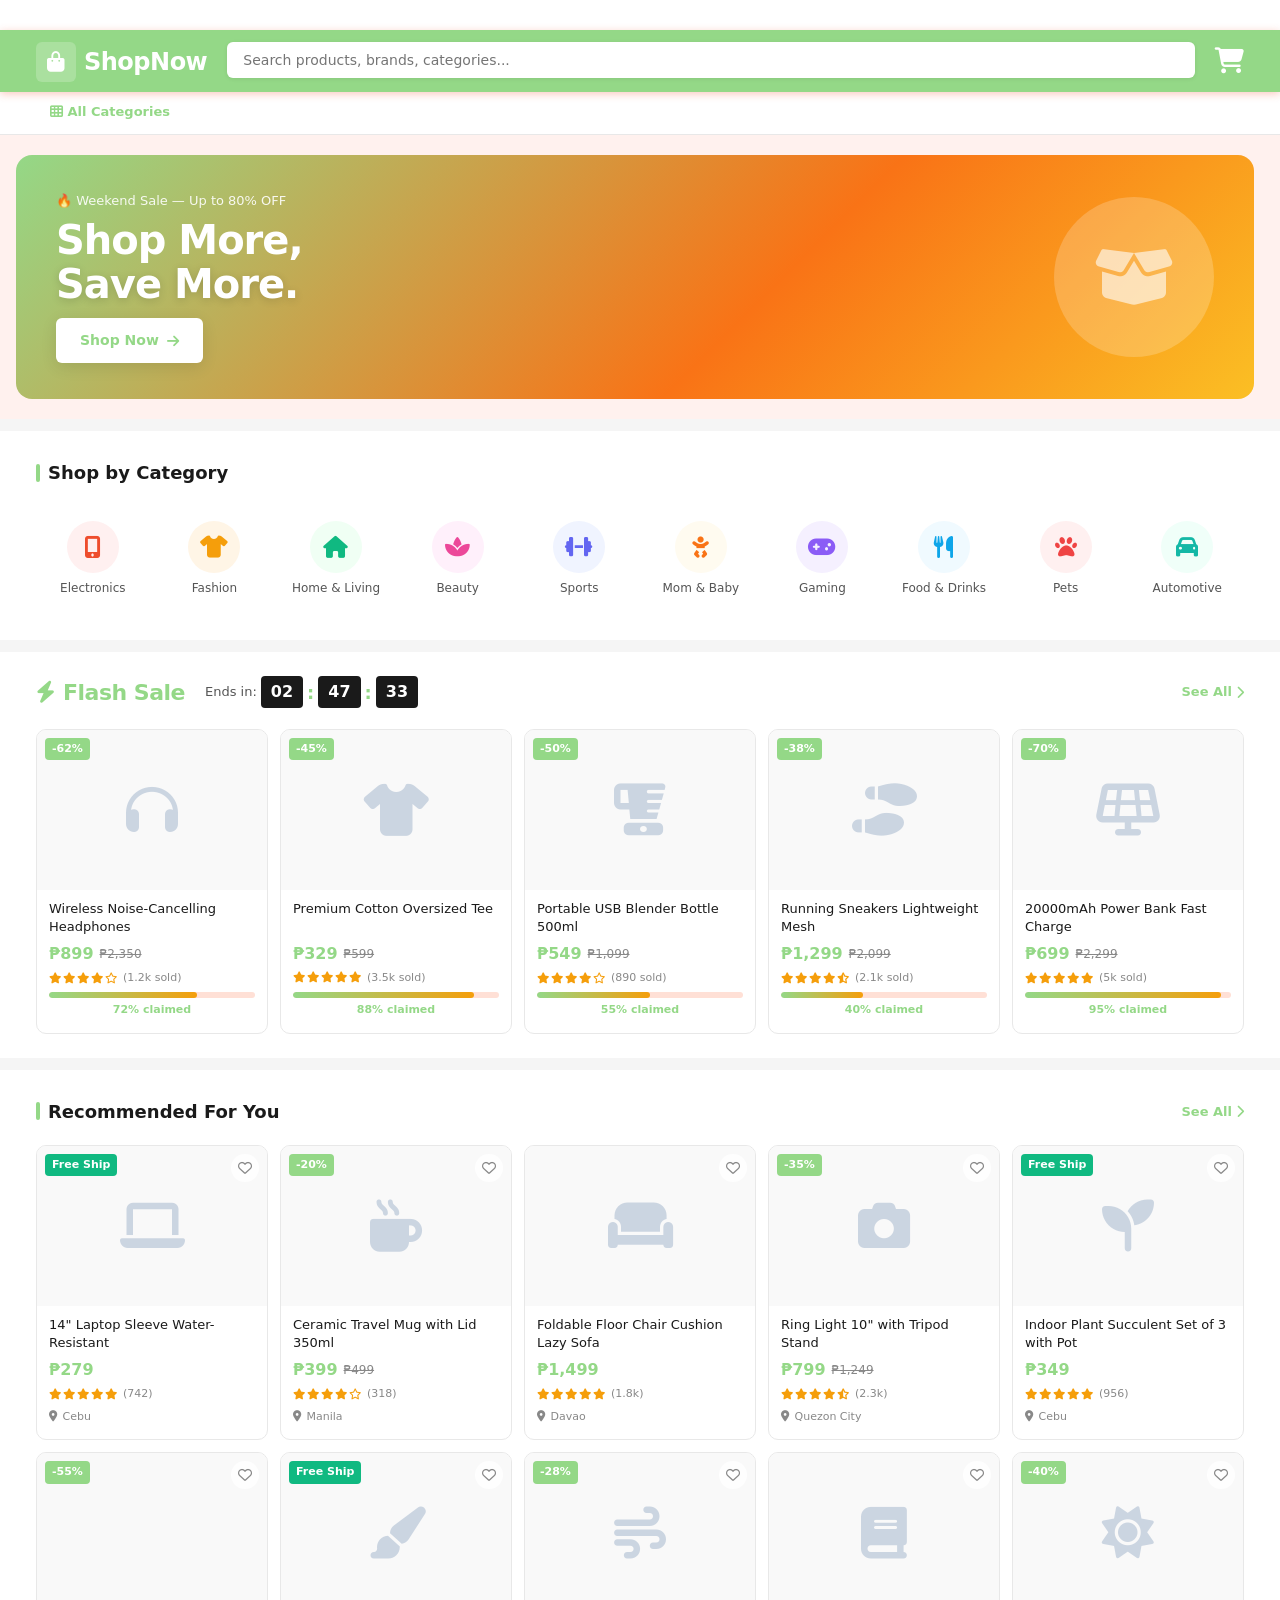
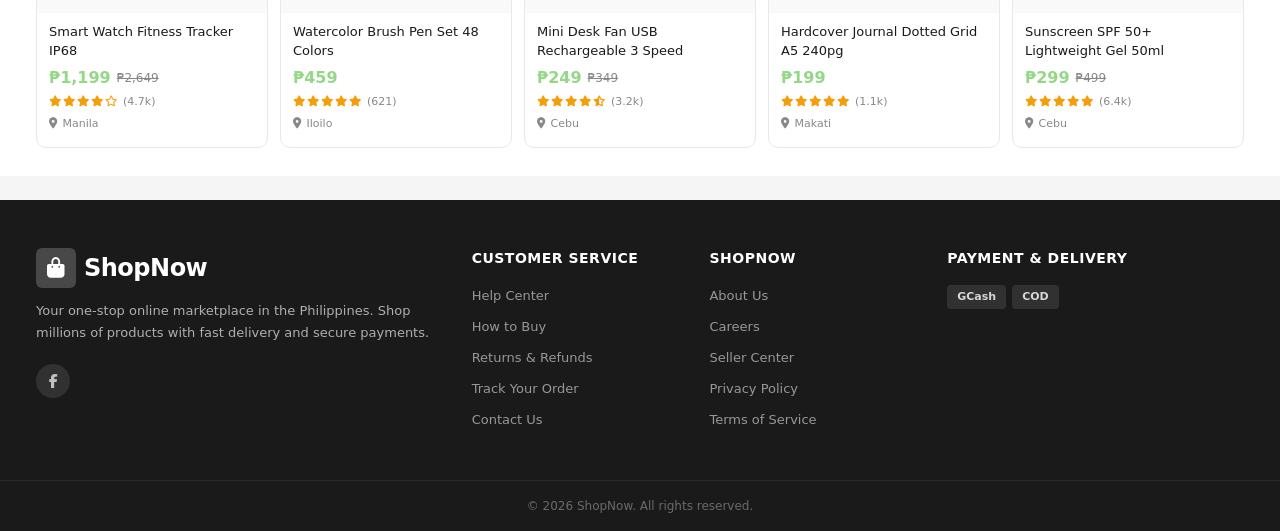
==== index.html @ f56a93cb "Add files via upload" ====
<!DOCTYPE html>
<html lang="en">
<head>
  <meta charset="UTF-8" />
  <meta name="viewport" content="width=device-width, initial-scale=1.0"/>
  <title>ShopNow – Find Everything You Love</title>
  <link rel="stylesheet" href="style.css" />
  <link rel="stylesheet" href="model.css" />
  <link rel="stylesheet" href="https://cdnjs.cloudflare.com/ajax/libs/font-awesome/6.5.0/css/all.min.css"/>
</head>
<body>

  <!-- TOP BAR -->
  <div class="topbar">
    <div class="topbar-inner">
      <span>Download App &nbsp;|&nbsp; Follow us on
        <a href="#"><i class="fab fa-facebook"></i></a>
        <a href="#"><i class="fab fa-instagram"></i></a>
      </span>
      <div class="topbar-right">
        <a href="#"><i class="fas fa-bell"></i> Notifications</a>
        <a href="#"><i class="fas fa-question-circle"></i> Help</a>
        <a href="#"><i class="fas fa-user"></i> Sign Up</a>
        <a href="#"><i class="fas fa-sign-in-alt"></i> Log In</a>
      </div>
    </div>
  </div>

  <!-- HEADER -->
  <header class="header">
    <div class="header-inner">
      <div class="logo">
        <span class="logo-icon"><i class="fas fa-shopping-bag"></i></span>
        <span class="logo-text">ShopNow</span>
      </div>

      <div class="search-bar">
        <div class="search-input-wrap">
          <input type="text" placeholder="Search products, brands, categories..." />
          <button class="search-btn"><i class="fas fa-search"></i> Search</button>
        </div>
        <div class="search-tags">
        </div>
      </div>

      <div class="header-cart">
        <a href="#" class="cart-icon">
          <i class="fas fa-shopping-cart"></i>
          <span class="cart-badge">3</span>
        </a>
      </div>
    </div>
  </header>

  <!-- NAV -->
  <nav class="main-nav">
    <div class="nav-inner">
      <a href="#"><i class="fas fa-th"></i> All Categories</a>
    </div>
  </nav>

  <!-- HERO BANNER -->
  <section class="hero">
    <div class="hero-inner">
      <div class="hero-main-banner">
        <div class="hero-text">
          <p class="hero-eyebrow">🔥 Weekend Sale — Up to 80% OFF</p>
          <h1>Shop More,<br/><span>Save More.</span></h1>
          <a href="#" class="hero-cta">Shop Now <i class="fas fa-arrow-right"></i></a>
        </div>
        <div class="hero-image">
          <div class="hero-img-placeholder">
            <i class="fas fa-box-open"></i>
          </div>
        </div>
      </div>
    </div>
  </section>

  <!-- CATEGORY SHORTCUTS -->
  <section class="categories">
    <div class="section-inner">
      <h2 class="section-title">Shop by Category</h2>
      <div class="category-grid">
        <a class="cat-card" href="#">
          <div class="cat-icon" style="background:#FFF0F0;"><i class="fas fa-mobile-alt" style="color:#EE4D2D;"></i></div>
          <span>Electronics</span>
        </a>
        <a class="cat-card" href="#">
          <div class="cat-icon" style="background:#FFF5E6;"><i class="fas fa-tshirt" style="color:#F59E0B;"></i></div>
          <span>Fashion</span>
        </a>
        <a class="cat-card" href="#">
          <div class="cat-icon" style="background:#F0FFF4;"><i class="fas fa-home" style="color:#10B981;"></i></div>
          <span>Home & Living</span>
        </a>
        <a class="cat-card" href="#">
          <div class="cat-icon" style="background:#FFF0FB;"><i class="fas fa-spa" style="color:#EC4899;"></i></div>
          <span>Beauty</span>
        </a>
        <a class="cat-card" href="#">
          <div class="cat-icon" style="background:#F0F4FF;"><i class="fas fa-dumbbell" style="color:#6366F1;"></i></div>
          <span>Sports</span>
        </a>
        <a class="cat-card" href="#">
          <div class="cat-icon" style="background:#FFFBF0;"><i class="fas fa-baby" style="color:#F97316;"></i></div>
          <span>Mom & Baby</span>
        </a>
        <a class="cat-card" href="#">
          <div class="cat-icon" style="background:#F5F0FF;"><i class="fas fa-gamepad" style="color:#8B5CF6;"></i></div>
          <span>Gaming</span>
        </a>
        <a class="cat-card" href="#">
          <div class="cat-icon" style="background:#F0FAFF;"><i class="fas fa-utensils" style="color:#0EA5E9;"></i></div>
          <span>Food & Drinks</span>
        </a>
        <a class="cat-card" href="#">
          <div class="cat-icon" style="background:#FFF0F0;"><i class="fas fa-paw" style="color:#EF4444;"></i></div>
          <span>Pets</span>
        </a>
        <a class="cat-card" href="#">
          <div class="cat-icon" style="background:#F0FFF9;"><i class="fas fa-car" style="color:#14B8A6;"></i></div>
          <span>Automotive</span>
        </a>
      </div>
    </div>
  </section>

  <!-- FLASH SALE -->
  <section class="flash-sale">
    <div class="section-inner">
      <div class="flash-header">
        <div class="flash-title">
          <i class="fas fa-bolt"></i>
          <h2>Flash Sale</h2>
        </div>
        <div class="flash-timer">
          <span>Ends in:</span>
          <div class="timer-block">02</div>
          <div class="timer-sep">:</div>
          <div class="timer-block">47</div>
          <div class="timer-sep">:</div>
          <div class="timer-block">33</div>
        </div>
        <a href="#" class="see-all">See All <i class="fas fa-chevron-right"></i></a>
      </div>

      <div class="product-row">

        <div class="product-card">
          <div class="product-badge sale-badge">-62%</div>
          <div class="product-img"><i class="fas fa-headphones"></i></div>
          <div class="product-info">
            <p class="product-name">Wireless Noise-Cancelling Headphones</p>
            <div class="product-prices">
              <span class="price-now">₱899</span>
              <span class="price-old">₱2,350</span>
            </div>
            <div class="product-stars">
              <i class="fas fa-star"></i><i class="fas fa-star"></i><i class="fas fa-star"></i><i class="fas fa-star"></i><i class="far fa-star"></i>
              <span>(1.2k sold)</span>
            </div>
            <div class="flash-progress-wrap">
              <div class="flash-progress" style="width:72%"></div>
            </div>
            <p class="flash-sold-label">72% claimed</p>
          </div>
        </div>

        <div class="product-card">
          <div class="product-badge sale-badge">-45%</div>
          <div class="product-img"><i class="fas fa-tshirt"></i></div>
          <div class="product-info">
            <p class="product-name">Premium Cotton Oversized Tee</p>
            <div class="product-prices">
              <span class="price-now">₱329</span>
              <span class="price-old">₱599</span>
            </div>
            <div class="product-stars">
              <i class="fas fa-star"></i><i class="fas fa-star"></i><i class="fas fa-star"></i><i class="fas fa-star"></i><i class="fas fa-star"></i>
              <span>(3.5k sold)</span>
            </div>
            <div class="flash-progress-wrap">
              <div class="flash-progress" style="width:88%"></div>
            </div>
            <p class="flash-sold-label">88% claimed</p>
          </div>
        </div>

        <div class="product-card">
          <div class="product-badge sale-badge">-50%</div>
          <div class="product-img"><i class="fas fa-blender"></i></div>
          <div class="product-info">
            <p class="product-name">Portable USB Blender Bottle 500ml</p>
            <div class="product-prices">
              <span class="price-now">₱549</span>
              <span class="price-old">₱1,099</span>
            </div>
            <div class="product-stars">
              <i class="fas fa-star"></i><i class="fas fa-star"></i><i class="fas fa-star"></i><i class="fas fa-star"></i><i class="far fa-star"></i>
              <span>(890 sold)</span>
            </div>
            <div class="flash-progress-wrap">
              <div class="flash-progress" style="width:55%"></div>
            </div>
            <p class="flash-sold-label">55% claimed</p>
          </div>
        </div>

        <div class="product-card">
          <div class="product-badge sale-badge">-38%</div>
          <div class="product-img"><i class="fas fa-shoe-prints"></i></div>
          <div class="product-info">
            <p class="product-name">Running Sneakers Lightweight Mesh</p>
            <div class="product-prices">
              <span class="price-now">₱1,299</span>
              <span class="price-old">₱2,099</span>
            </div>
            <div class="product-stars">
              <i class="fas fa-star"></i><i class="fas fa-star"></i><i class="fas fa-star"></i><i class="fas fa-star"></i><i class="fas fa-star-half-alt"></i>
              <span>(2.1k sold)</span>
            </div>
            <div class="flash-progress-wrap">
              <div class="flash-progress" style="width:40%"></div>
            </div>
            <p class="flash-sold-label">40% claimed</p>
          </div>
        </div>

        <div class="product-card">
          <div class="product-badge sale-badge">-70%</div>
          <div class="product-img"><i class="fas fa-solar-panel"></i></div>
          <div class="product-info">
            <p class="product-name">20000mAh Power Bank Fast Charge</p>
            <div class="product-prices">
              <span class="price-now">₱699</span>
              <span class="price-old">₱2,299</span>
            </div>
            <div class="product-stars">
              <i class="fas fa-star"></i><i class="fas fa-star"></i><i class="fas fa-star"></i><i class="fas fa-star"></i><i class="fas fa-star"></i>
              <span>(5k sold)</span>
            </div>
            <div class="flash-progress-wrap">
              <div class="flash-progress" style="width:95%"></div>
            </div>
            <p class="flash-sold-label">95% claimed</p>
          </div>
        </div>

      </div>
    </div>
  </section>

  <!-- RECOMMENDED FOR YOU -->
  <section class="recommended">
    <div class="section-inner">
      <div class="section-header">
        <h2 class="section-title">Recommended For You</h2>
        <a href="#" class="see-all">See All <i class="fas fa-chevron-right"></i></a>
      </div>
      <div class="product-grid">

        <div class="product-card">
          <div class="product-badge free-badge">Free Ship</div>
          <div class="wishlist-btn"><i class="far fa-heart"></i></div>
          <div class="product-img"><i class="fas fa-laptop"></i></div>
          <div class="product-info">
            <p class="product-name">14" Laptop Sleeve Water-Resistant</p>
            <div class="product-prices">
              <span class="price-now">₱279</span>
            </div>
            <div class="product-stars">
              <i class="fas fa-star"></i><i class="fas fa-star"></i><i class="fas fa-star"></i><i class="fas fa-star"></i><i class="fas fa-star"></i>
              <span>(742)</span>
            </div>
            <p class="product-location"><i class="fas fa-map-marker-alt"></i> Cebu</p>
          </div>
        </div>

        <div class="product-card">
          <div class="product-badge sale-badge">-20%</div>
          <div class="wishlist-btn"><i class="far fa-heart"></i></div>
          <div class="product-img"><i class="fas fa-mug-hot"></i></div>
          <div class="product-info">
            <p class="product-name">Ceramic Travel Mug with Lid 350ml</p>
            <div class="product-prices">
              <span class="price-now">₱399</span>
              <span class="price-old">₱499</span>
            </div>
            <div class="product-stars">
              <i class="fas fa-star"></i><i class="fas fa-star"></i><i class="fas fa-star"></i><i class="fas fa-star"></i><i class="far fa-star"></i>
              <span>(318)</span>
            </div>
            <p class="product-location"><i class="fas fa-map-marker-alt"></i> Manila</p>
          </div>
        </div>

        <div class="product-card">
          <div class="wishlist-btn"><i class="far fa-heart"></i></div>
          <div class="product-img"><i class="fas fa-couch"></i></div>
          <div class="product-info">
            <p class="product-name">Foldable Floor Chair Cushion Lazy Sofa</p>
            <div class="product-prices">
              <span class="price-now">₱1,499</span>
            </div>
            <div class="product-stars">
              <i class="fas fa-star"></i><i class="fas fa-star"></i><i class="fas fa-star"></i><i class="fas fa-star"></i><i class="fas fa-star"></i>
              <span>(1.8k)</span>
            </div>
            <p class="product-location"><i class="fas fa-map-marker-alt"></i> Davao</p>
          </div>
        </div>

        <div class="product-card">
          <div class="product-badge sale-badge">-35%</div>
          <div class="wishlist-btn"><i class="far fa-heart"></i></div>
          <div class="product-img"><i class="fas fa-camera"></i></div>
          <div class="product-info">
            <p class="product-name">Ring Light 10" with Tripod Stand</p>
            <div class="product-prices">
              <span class="price-now">₱799</span>
              <span class="price-old">₱1,249</span>
            </div>
            <div class="product-stars">
              <i class="fas fa-star"></i><i class="fas fa-star"></i><i class="fas fa-star"></i><i class="fas fa-star"></i><i class="fas fa-star-half-alt"></i>
              <span>(2.3k)</span>
            </div>
            <p class="product-location"><i class="fas fa-map-marker-alt"></i> Quezon City</p>
          </div>
        </div>

        <div class="product-card">
          <div class="product-badge free-badge">Free Ship</div>
          <div class="wishlist-btn"><i class="far fa-heart"></i></div>
          <div class="product-img"><i class="fas fa-seedling"></i></div>
          <div class="product-info">
            <p class="product-name">Indoor Plant Succulent Set of 3 with Pot</p>
            <div class="product-prices">
              <span class="price-now">₱349</span>
            </div>
            <div class="product-stars">
              <i class="fas fa-star"></i><i class="fas fa-star"></i><i class="fas fa-star"></i><i class="fas fa-star"></i><i class="fas fa-star"></i>
              <span>(956)</span>
            </div>
            <p class="product-location"><i class="fas fa-map-marker-alt"></i> Cebu</p>
          </div>
        </div>

        <div class="product-card">
          <div class="product-badge sale-badge">-55%</div>
          <div class="wishlist-btn"><i class="far fa-heart"></i></div>
          <div class="product-img"><i class="fas fa-watch"></i></div>
          <div class="product-info">
            <p class="product-name">Smart Watch Fitness Tracker IP68</p>
            <div class="product-prices">
              <span class="price-now">₱1,199</span>
              <span class="price-old">₱2,649</span>
            </div>
            <div class="product-stars">
              <i class="fas fa-star"></i><i class="fas fa-star"></i><i class="fas fa-star"></i><i class="fas fa-star"></i><i class="far fa-star"></i>
              <span>(4.7k)</span>
            </div>
            <p class="product-location"><i class="fas fa-map-marker-alt"></i> Manila</p>
          </div>
        </div>

        <div class="product-card">
          <div class="product-badge free-badge">Free Ship</div>
          <div class="wishlist-btn"><i class="far fa-heart"></i></div>
          <div class="product-img"><i class="fas fa-paint-brush"></i></div>
          <div class="product-info">
            <p class="product-name">Watercolor Brush Pen Set 48 Colors</p>
            <div class="product-prices">
              <span class="price-now">₱459</span>
            </div>
            <div class="product-stars">
              <i class="fas fa-star"></i><i class="fas fa-star"></i><i class="fas fa-star"></i><i class="fas fa-star"></i><i class="fas fa-star"></i>
              <span>(621)</span>
            </div>
            <p class="product-location"><i class="fas fa-map-marker-alt"></i> Iloilo</p>
          </div>
        </div>

        <div class="product-card">
          <div class="product-badge sale-badge">-28%</div>
          <div class="wishlist-btn"><i class="far fa-heart"></i></div>
          <div class="product-img"><i class="fas fa-wind"></i></div>
          <div class="product-info">
            <p class="product-name">Mini Desk Fan USB Rechargeable 3 Speed</p>
            <div class="product-prices">
              <span class="price-now">₱249</span>
              <span class="price-old">₱349</span>
            </div>
            <div class="product-stars">
              <i class="fas fa-star"></i><i class="fas fa-star"></i><i class="fas fa-star"></i><i class="fas fa-star"></i><i class="fas fa-star-half-alt"></i>
              <span>(3.2k)</span>
            </div>
            <p class="product-location"><i class="fas fa-map-marker-alt"></i> Cebu</p>
          </div>
        </div>

        <div class="product-card">
          <div class="wishlist-btn"><i class="far fa-heart"></i></div>
          <div class="product-img"><i class="fas fa-book"></i></div>
          <div class="product-info">
            <p class="product-name">Hardcover Journal Dotted Grid A5 240pg</p>
            <div class="product-prices">
              <span class="price-now">₱199</span>
            </div>
            <div class="product-stars">
              <i class="fas fa-star"></i><i class="fas fa-star"></i><i class="fas fa-star"></i><i class="fas fa-star"></i><i class="fas fa-star"></i>
              <span>(1.1k)</span>
            </div>
            <p class="product-location"><i class="fas fa-map-marker-alt"></i> Makati</p>
          </div>
        </div>

        <div class="product-card">
          <div class="product-badge sale-badge">-40%</div>
          <div class="wishlist-btn"><i class="far fa-heart"></i></div>
          <div class="product-img"><i class="fas fa-sun"></i></div>
          <div class="product-info">
            <p class="product-name">Sunscreen SPF 50+ Lightweight Gel 50ml</p>
            <div class="product-prices">
              <span class="price-now">₱299</span>
              <span class="price-old">₱499</span>
            </div>
            <div class="product-stars">
              <i class="fas fa-star"></i><i class="fas fa-star"></i><i class="fas fa-star"></i><i class="fas fa-star"></i><i class="fas fa-star"></i>
              <span>(6.4k)</span>
            </div>
            <p class="product-location"><i class="fas fa-map-marker-alt"></i> Cebu</p>
          </div>
        </div>

      </div>
    </div>
  </section>

  <!-- FOOTER -->
  <footer class="footer">
    <div class="footer-inner">
      <div class="footer-col">
        <div class="logo" style="margin-bottom:12px;">
          <span class="logo-icon"><i class="fas fa-shopping-bag"></i></span>
          <span class="logo-text">ShopNow</span>
        </div>
        <p class="footer-desc">Your one-stop online marketplace in the Philippines. Shop millions of products with fast delivery and secure payments.</p>
        <div class="social-links">
          <a href="#"><i class="fab fa-facebook-f"></i></a>
        </div>
      </div>
      <div class="footer-col">
        <h4>Customer Service</h4>
        <ul>
          <li><a href="#">Help Center</a></li>
          <li><a href="#">How to Buy</a></li>
          <li><a href="#">Returns & Refunds</a></li>
          <li><a href="#">Track Your Order</a></li>
          <li><a href="#">Contact Us</a></li>
        </ul>
      </div>
      <div class="footer-col">
        <h4>ShopNow</h4>
        <ul>
          <li><a href="#">About Us</a></li>
          <li><a href="#">Careers</a></li>
          <li><a href="#">Seller Center</a></li>
          <li><a href="#">Privacy Policy</a></li>
          <li><a href="#">Terms of Service</a></li>
        </ul>
      </div>
      <div class="footer-col">
        <h4>Payment & Delivery</h4>
        <div class="payment-icons">
          <span class="pay-icon">GCash</span>
          <span class="pay-icon">COD</span>
        </div>
      </div>
    </div>
    <div class="footer-bottom">
      <p>&copy; 2026 ShopNow. All rights reserved.</p>
    </div>
  </footer>

  <script src="shop.js"></script>
</body>
</html>
---- style.css ----
/* ── RESET & BASE ── */
*, *::before, *::after { box-sizing: border-box; margin: 0; padding: 0; }

:root {
  --primary:       #94d887;
  --primary-dark:  #ffffff;
  --primary-light: #FFF1EE;
  --accent:        #F59E0B;
  --success:       #10B981;
  --text-dark:     #1A1A1A;
  --text-mid:      #555;
  --text-light:    #888;
  --border:        #E8E8E8;
  --bg:            #F5F5F5;
  --white:         #FFFFFF;
  --shadow-sm:     0 1px 4px rgba(0,0,0,0.08);
  --shadow-md:     0 4px 16px rgba(0,0,0,0.10);
  --radius-sm:     6px;
  --radius-md:     10px;
  --radius-lg:     16px;
  --font:          'Inter', system-ui, sans-serif;
}

html { scroll-behavior: smooth; }

body {
  font-family: var(--font);
  background: var(--bg);
  color: var(--text-dark);
  font-size: 14px;
  line-height: 1.5;
}

a { text-decoration: none; color: inherit; }
ul { list-style: none; }
img { display: block; max-width: 100%; }

/* ── LAYOUT HELPERS ── */
.section-inner,
.header-inner,
.nav-inner,
.topbar-inner,
.footer-inner,
.hero-inner {
  max-width: 1240px;
  margin: 0 auto;
  padding: 0 16px;
}

/* ============================================================
   TOP BAR
   ============================================================ */
.topbar {
  background: var(--primary-dark);
  color: rgba(255,255,255,0.85);
  font-size: 12px;
  padding: 6px 0;
}

.topbar-inner {
  display: flex;
  justify-content: space-between;
  align-items: center;
}

.topbar a {
  color: rgba(255,255,255,0.85);
  margin-left: 16px;
  transition: color 0.15s;
}

.topbar a:hover { color: #fff; }

.topbar-right { display: flex; align-items: center; }

/* ============================================================
   HEADER
   ============================================================ */
.header {
  background: var(--primary);
  padding: 12px 0 8px;
  position: sticky;
  top: 0;
  z-index: 100;
  box-shadow: 0 2px 8px rgba(238,77,45,0.3);
}

.header-inner {
  display: flex;
  align-items: flex-start;
  gap: 20px;
}

/* Logo */
.logo {
  display: flex;
  align-items: center;
  gap: 8px;
  flex-shrink: 0;
}

.logo-icon {
  width: 40px;
  height: 40px;
  background: rgba(255,255,255,0.2);
  border-radius: var(--radius-sm);
  display: flex;
  align-items: center;
  justify-content: center;
  font-size: 20px;
  color: #fff;
}

.logo-text {
  font-size: 24px;
  font-weight: 700;
  color: #fff;
  letter-spacing: -0.5px;
}

/* Search */
.search-bar { flex: 1; }

.search-input-wrap {
  display: flex;
  border-radius: var(--radius-sm);
  overflow: hidden;
  box-shadow: var(--shadow-sm);
}

.search-input-wrap input {
  flex: 1;
  border: none;
  padding: 10px 16px;
  font-family: var(--font);
  font-size: 14px;
  outline: none;
  background: #fff;
}

.search-btn {
  background: var(--primary-dark);
  color: #fff;
  border: none;
  padding: 10px 20px;
  font-family: var(--font);
  font-weight: 600;
  font-size: 14px;
  cursor: pointer;
  transition: background 0.15s;
  white-space: nowrap;
}

.search-btn:hover { background: #b5311a; }

.search-tags {
  margin-top: 6px;
  display: flex;
  gap: 8px;
  flex-wrap: wrap;
  font-size: 12px;
  color: rgba(255,255,255,0.7);
}

.search-tags a {
  color: rgba(255,255,255,0.85);
  transition: color 0.15s;
}
.search-tags a:hover { color: #fff; }

/* Cart */
.header-cart { padding-top: 6px; flex-shrink: 0; }

.cart-icon {
  position: relative;
  display: flex;
  align-items: center;
  color: #fff;
  font-size: 26px;
  transition: opacity 0.15s;
}

.cart-icon:hover { opacity: 0.8; }

.cart-badge {
  position: absolute;
  top: -6px;
  right: -8px;
  background: #fff;
  color: var(--primary);
  font-size: 11px;
  font-weight: 700;
  border-radius: 999px;
  padding: 1px 6px;
  min-width: 18px;
  text-align: center;
}

/* ============================================================
   MAIN NAV
   ============================================================ */
.main-nav {
  background: #fff;
  border-bottom: 1px solid var(--border);
}

.nav-inner {
  display: flex;
  gap: 0;
  overflow-x: auto;
  -webkit-overflow-scrolling: touch;
  scrollbar-width: none;
}

.nav-inner::-webkit-scrollbar { display: none; }

.main-nav a {
  padding: 10px 14px;
  font-size: 13px;
  color: var(--text-mid);
  white-space: nowrap;
  transition: color 0.15s;
  border-bottom: 2px solid transparent;
}

.main-nav a:hover {
  color: var(--primary);
  border-bottom-color: var(--primary);
}

.main-nav a:first-child {
  font-weight: 600;
  color: var(--primary);
}

/* ============================================================
   HERO
   ============================================================ */
.hero {
  background: var(--primary-light);
  padding: 20px 0;
}

.hero-inner {
    max-width: 1600px;
    margin: 0 auto;
    display: grid;
    grid-template-columns: 1fr 10px;
}

.hero-main-banner {

  background: linear-gradient(135deg, #94d887 0%, #F97316 60%, #FBBF24 100%);
  border-radius: var(--radius-lg);
  padding: 36px 40px;
  display: flex;
  align-items: center;
  justify-content: space-between;
  overflow: hidden;
  position: relative;
} 


.hero-text { position: relative; z-index: 1; }

.hero-eyebrow {
  font-size: 13px;
  color: rgba(255,255,255,0.9);
  margin-bottom: 8px;
  font-weight: 500;
}

.hero-text h1 {
  font-size: 40px;
  font-weight: 800;
  color: #fff;
  line-height: 1.1;
  margin-bottom: 12px;
  letter-spacing: -1px;
}

.hero-text h1 span {
  color: #fff;
  text-shadow: 0 2px 8px rgba(0,0,0,0.15);
}

.hero-sub {
  color: rgba(255,255,255,0.88);
  font-size: 14px;
  margin-bottom: 20px;
}

.hero-cta {
  display: inline-flex;
  align-items: center;
  gap: 8px;
  background: #fff;
  color: var(--primary);
  font-weight: 700;
  font-size: 14px;
  padding: 12px 24px;
  border-radius: var(--radius-sm);
  transition: transform 0.15s, box-shadow 0.15s;
  box-shadow: var(--shadow-md);
}

.hero-cta:hover {
  transform: translateY(-2px);
  box-shadow: 0 8px 24px rgba(0,0,0,0.15);
}

.hero-image .hero-img-placeholder {
  width: 160px;
  height: 160px;
  background: rgba(255,255,255,0.2);
  border-radius: 50%;
  display: flex;
  align-items: center;
  justify-content: center;
  font-size: 64px;
  color: rgba(255,255,255,0.6);
  position: relative;
  z-index: 1;
}

/* Side Banners */
.hero-side-banners {
  display: flex;
  flex-direction: column;
  gap: 12px;
}

.side-banner {
  flex: 1;
  border-radius: var(--radius-md);
  padding: 20px 18px;
  display: flex;
  flex-direction: column;
  justify-content: center;
}

.side-banner--a {
  background: linear-gradient(135deg, #1A1A2E, #16213E);
  color: #fff;
}

.side-banner--b {
  background: linear-gradient(135deg, #065F46, #10B981);
  color: #fff;
}

.banner-label {
  font-size: 11px;
  font-weight: 600;
  text-transform: uppercase;
  letter-spacing: 0.8px;
  opacity: 0.7;
  margin-bottom: 6px;
}

.banner-title {
  font-size: 16px;
  font-weight: 700;
  line-height: 1.3;
  margin-bottom: 10px;
}

.side-banner a {
  font-size: 12px;
  font-weight: 600;
  color: rgba(255,255,255,0.85);
  transition: color 0.15s;
}
.side-banner a:hover { color: #fff; }

/* ============================================================
   CATEGORIES
   ============================================================ */
.categories {
  background: var(--white);
  padding: 28px 0;
  margin-top: 12px;
  border-radius: 0;
}

.section-title {
  font-size: 18px;
  font-weight: 700;
  color: var(--text-dark);
  margin-bottom: 20px;
  position: relative;
  padding-left: 12px;
}

.section-title::before {
  content: '';
  position: absolute;
  left: 0;
  top: 50%;
  transform: translateY(-50%);
  width: 4px;
  height: 18px;
  background: var(--primary);
  border-radius: 2px;
}

.category-grid {
  display: grid;
  grid-template-columns: repeat(10, 1fr);
  gap: 8px;
}

.cat-card {
  display: flex;
  flex-direction: column;
  align-items: center;
  gap: 8px;
  padding: 14px 8px;
  border-radius: var(--radius-md);
  border: 1px solid transparent;
  transition: border-color 0.15s, box-shadow 0.15s, transform 0.15s;
  text-align: center;
}

.cat-card:hover {
  border-color: var(--primary);
  box-shadow: var(--shadow-sm);
  transform: translateY(-2px);
}

.cat-icon {
  width: 52px;
  height: 52px;
  border-radius: 50%;
  display: flex;
  align-items: center;
  justify-content: center;
  font-size: 22px;
}

.cat-card span {
  font-size: 12px;
  font-weight: 500;
  color: var(--text-mid);
  line-height: 1.3;
}

/* ============================================================
   FLASH SALE
   ============================================================ */
.flash-sale {
  background: var(--white);
  padding: 24px 0;
  margin-top: 12px;
}

.flash-header {
  display: flex;
  align-items: center;
  gap: 20px;
  margin-bottom: 20px;
}

.flash-title {
  display: flex;
  align-items: center;
  gap: 8px;
  color: var(--primary);
}

.flash-title i {
  font-size: 22px;
}

.flash-title h2 {
  font-size: 22px;
  font-weight: 800;
  color: var(--primary);
  letter-spacing: -0.5px;
}

.flash-timer {
  display: flex;
  align-items: center;
  gap: 4px;
  font-size: 13px;
  color: var(--text-mid);
}

.timer-block {
  background: var(--text-dark);
  color: #fff;
  font-size: 16px;
  font-weight: 700;
  padding: 4px 10px;
  border-radius: 4px;
  min-width: 38px;
  text-align: center;
  font-variant-numeric: tabular-nums;
}

.timer-sep {
  font-weight: 700;
  font-size: 18px;
  color: var(--primary);
}

.see-all {
  margin-left: auto;
  font-size: 13px;
  font-weight: 600;
  color: var(--primary);
  display: flex;
  align-items: center;
  gap: 4px;
  transition: gap 0.15s;
}

.see-all:hover { gap: 8px; }

/* Product Row (flash sale horizontal scroll on small screens) */
.product-row {
  display: grid;
  grid-template-columns: repeat(5, 1fr);
  gap: 12px;
}

/* ============================================================
   RECOMMENDED
   ============================================================ */
.recommended {
  background: var(--white);
  padding: 28px 0;
  margin-top: 12px;
}

.section-header {
  display: flex;
  align-items: center;
  justify-content: space-between;
  margin-bottom: 20px;
}

.section-header .section-title { margin-bottom: 0; }

/* Product Grid */
.product-grid {
  display: grid;
  grid-template-columns: repeat(5, 1fr);
  gap: 12px;
}

/* ============================================================
   PRODUCT CARD (shared)
   ============================================================ */
.product-card {
  background: var(--white);
  border: 1px solid var(--border);
  border-radius: var(--radius-md);
  overflow: hidden;
  position: relative;
  cursor: pointer;
  transition: box-shadow 0.2s, transform 0.2s;
}

.product-card:hover {
  box-shadow: var(--shadow-md);
  transform: translateY(-3px);
}

.product-badge {
  position: absolute;
  top: 8px;
  left: 8px;
  font-size: 11px;
  font-weight: 700;
  padding: 3px 7px;
  border-radius: 4px;
  z-index: 2;
}

.sale-badge {
  background: var(--primary);
  color: #fff;
}

.free-badge {
  background: var(--success);
  color: #fff;
}

.wishlist-btn {
  position: absolute;
  top: 8px;
  right: 8px;
  width: 28px;
  height: 28px;
  background: rgba(255,255,255,0.9);
  border-radius: 50%;
  display: flex;
  align-items: center;
  justify-content: center;
  color: var(--text-light);
  font-size: 14px;
  z-index: 2;
  transition: color 0.15s, background 0.15s;
}

.wishlist-btn:hover {
  color: var(--primary);
  background: #fff;
}

.product-img {
  height: 160px;
  background: #F9F9F9;
  display: flex;
  align-items: center;
  justify-content: center;
  font-size: 52px;
  color: #CBD5E1;
}

.product-info {
  padding: 10px 12px 14px;
}

.product-name {
  font-size: 13px;
  color: var(--text-dark);
  line-height: 1.4;
  display: -webkit-box;
  -webkit-line-clamp: 2;
  -webkit-box-orient: vertical;
  overflow: hidden;
  margin-bottom: 6px;
  min-height: 36px;
}

.product-prices {
  display: flex;
  align-items: center;
  gap: 6px;
  margin-bottom: 4px;
}

.price-now {
  font-size: 16px;
  font-weight: 700;
  color: var(--primary);
}

.price-old {
  font-size: 12px;
  color: var(--text-light);
  text-decoration: line-through;
}

.product-stars {
  display: flex;
  align-items: center;
  gap: 2px;
  font-size: 11px;
  color: var(--accent);
  margin-bottom: 6px;
}

.product-stars span {
  color: var(--text-light);
  margin-left: 4px;
  font-size: 11px;
}

.product-location {
  font-size: 11px;
  color: var(--text-light);
  margin-top: 4px;
}

.product-location i { margin-right: 2px; }

/* Flash sale progress bar */
.flash-progress-wrap {
  height: 6px;
  background: #FFE0D6;
  border-radius: 999px;
  overflow: hidden;
  margin-top: 6px;
}

.flash-progress {
  height: 100%;
  background: linear-gradient(90deg, var(--primary), var(--accent));
  border-radius: 999px;
  transition: width 0.5s ease;
}

.flash-sold-label {
  font-size: 11px;
  color: var(--primary);
  font-weight: 600;
  margin-top: 4px;
  text-align: center;
}

/* ============================================================
   PROMO STRIP
   ============================================================ */
.promo-strip {
  padding: 20px 0;
  margin-top: 12px;
}

.promo-grid {
  display: grid;
  grid-template-columns: repeat(3, 1fr);
  gap: 12px;
}

.promo-tile {
  border-radius: var(--radius-md);
  padding: 24px 28px;
  position: relative;
  overflow: hidden;
}

.promo-tile::before {
  content: '';
  position: absolute;
  right: -20px;
  bottom: -20px;
  width: 120px;
  height: 120px;
  border-radius: 50%;
  background: rgba(255,255,255,0.08);
}

.promo-a { background: linear-gradient(135deg, #EE4D2D, #F97316); color: #fff; }
.promo-b { background: linear-gradient(135deg, #1D4ED8, #7C3AED); color: #fff; }
.promo-c { background: linear-gradient(135deg, #065F46, #0D9488); color: #fff; }

.promo-label {
  font-size: 11px;
  font-weight: 600;
  text-transform: uppercase;
  letter-spacing: 0.8px;
  opacity: 0.75;
  margin-bottom: 8px;
}

.promo-tile h3 {
  font-size: 18px;
  font-weight: 700;
  line-height: 1.4;
  margin-bottom: 14px;
}

.promo-tile strong { font-weight: 800; font-size: 20px; }

.promo-tile a {
  display: inline-block;
  background: rgba(255,255,255,0.2);
  color: #fff;
  padding: 8px 16px;
  border-radius: var(--radius-sm);
  font-size: 13px;
  font-weight: 600;
  transition: background 0.15s;
}

.promo-tile a:hover { background: rgba(255,255,255,0.35); }

/* ============================================================
   FOOTER
   ============================================================ */
.footer {
  background: #1A1A1A;
  color: rgba(255,255,255,0.65);
  margin-top: 24px;
  padding-top: 48px;
}

.footer-inner {
  display: grid;
  grid-template-columns: 2fr 1fr 1fr 1.5fr;
  gap: 40px;
  padding-bottom: 40px;
}

.footer-desc {
  font-size: 13px;
  line-height: 1.7;
  margin-bottom: 20px;
}

.social-links {
  display: flex;
  gap: 10px;
}

.social-links a {
  width: 34px;
  height: 34px;
  background: rgba(255,255,255,0.1);
  border-radius: 50%;
  display: flex;
  align-items: center;
  justify-content: center;
  color: rgba(255,255,255,0.7);
  font-size: 14px;
  transition: background 0.15s, color 0.15s;
}

.social-links a:hover {
  background: var(--primary);
  color: #fff;
}

.footer-col h4 {
  font-size: 14px;
  font-weight: 700;
  color: #fff;
  margin-bottom: 16px;
  text-transform: uppercase;
  letter-spacing: 0.5px;
}

.footer-col ul li {
  margin-bottom: 10px;
}

.footer-col ul li a {
  font-size: 13px;
  color: rgba(255,255,255,0.55);
  transition: color 0.15s;
}

.footer-col ul li a:hover { color: #fff; }

.payment-icons {
  display: flex;
  flex-wrap: wrap;
  gap: 6px;
}

.pay-icon {
  background: rgba(255,255,255,0.1);
  color: rgba(255,255,255,0.8);
  font-size: 11px;
  font-weight: 600;
  padding: 4px 10px;
  border-radius: 4px;
}

.app-badges {
  display: flex;
  flex-direction: column;
  gap: 8px;
  margin-top: 8px;
}

.app-badge {
  display: inline-flex;
  align-items: center;
  gap: 8px;
  background: rgba(255,255,255,0.1);
  color: #fff;
  padding: 8px 14px;
  border-radius: var(--radius-sm);
  font-size: 13px;
  font-weight: 600;
  transition: background 0.15s;
}

.app-badge:hover { background: rgba(255,255,255,0.18); }

.footer-bottom {
  border-top: 1px solid rgba(255,255,255,0.08);
  padding: 16px 0;
  text-align: center;
  font-size: 12px;
  color: rgba(255,255,255,0.35);
}

/* ============================================================
   RESPONSIVE
   ============================================================ */
@media (max-width: 1100px) {
  .category-grid { grid-template-columns: repeat(5, 1fr); }
  .product-grid { grid-template-columns: repeat(4, 1fr); }
  .product-row { grid-template-columns: repeat(4, 1fr); }
}

@media (max-width: 900px) {
  .hero-inner { grid-template-columns: 1fr; }
  .hero-side-banners { flex-direction: row; }
  .footer-inner { grid-template-columns: 1fr 1fr; gap: 28px; }
  .product-grid { grid-template-columns: repeat(3, 1fr); }
  .product-row { grid-template-columns: repeat(3, 1fr); }
  .promo-grid { grid-template-columns: 1fr; }
}

@media (max-width: 640px) {
  .header-inner { flex-wrap: wrap; }
  .logo { order: 1; }
  .header-cart { order: 2; padding-top: 0; }
  .search-bar { order: 3; width: 100%; }
  .hero-text h1 { font-size: 28px; }
  .hero-main-banner { padding: 24px 20px; }
  .hero-image { display: none; }
  .category-grid { grid-template-columns: repeat(5, 1fr); }
  .product-grid { grid-template-columns: repeat(2, 1fr); }
  .product-row { grid-template-columns: repeat(2, 1fr); }
  .footer-inner { grid-template-columns: 1fr; }
  .flash-header { flex-wrap: wrap; gap: 10px; }
}
---- model.css ----
/* ============================================================
   ShopNow – Modal, Cart & Checkout Styles
   ============================================================ */

/* ── OVERLAY ── */
.sn-overlay {
  display: none;
  position: fixed;
  inset: 0;
  background: rgba(0,0,0,0.55);
  z-index: 200;
  backdrop-filter: blur(2px);
}
.sn-overlay.active { display: block; }

/* ── TOAST ── */
.sn-toast {
  position: fixed;
  bottom: 24px;
  left: 50%;
  transform: translateX(-50%) translateY(80px);
  background: #1A1A1A;
  color: #fff;
  padding: 12px 24px;
  border-radius: 999px;
  font-size: 14px;
  font-weight: 500;
  z-index: 999;
  opacity: 0;
  transition: transform 0.3s ease, opacity 0.3s ease;
  white-space: nowrap;
  box-shadow: 0 4px 20px rgba(0,0,0,0.25);
  pointer-events: none;
}
.sn-toast--show {
  opacity: 1;
  transform: translateX(-50%) translateY(0);
}
.sn-toast--info { background: #3B82F6; }
.sn-toast--success { background: #10B981; }

/* ── PRODUCT MODAL ── */
.sn-product-modal {
  display: none;
  position: fixed;
  top: 50%;
  left: 50%;
  transform: translate(-50%, -48%) scale(0.96);
  background: #fff;
  border-radius: 16px;
  width: min(560px, 95vw);
  z-index: 300;
  box-shadow: 0 20px 60px rgba(0,0,0,0.2);
  transition: transform 0.25s ease, opacity 0.25s ease;
  opacity: 0;
}
.sn-product-modal.active {
  display: block;
  animation: modalIn 0.25s ease forwards;
}
@keyframes modalIn {
  from { transform: translate(-50%, -46%) scale(0.95); opacity: 0; }
  to   { transform: translate(-50%, -50%) scale(1);    opacity: 1; }
}

.pm-close {
  position: absolute;
  top: 14px; right: 16px;
  background: #f5f5f5;
  border: none;
  width: 32px; height: 32px;
  border-radius: 50%;
  cursor: pointer;
  font-size: 14px;
  color: #555;
  display: flex; align-items: center; justify-content: center;
  transition: background 0.15s;
}
.pm-close:hover { background: #eee; }

.pm-body {
  display: flex;
  gap: 24px;
  padding: 28px 28px 24px;
}

.pm-icon {
  flex-shrink: 0;
  width: 130px;
  height: 130px;
  background: #F9F9F9;
  border-radius: 12px;
  display: flex;
  align-items: center;
  justify-content: center;
  font-size: 52px;
  color: #CBD5E1;
}

.pm-details { flex: 1; }

.pm-name {
  font-size: 16px;
  font-weight: 700;
  color: #1A1A1A;
  margin-bottom: 6px;
  line-height: 1.4;
}

.pm-stars {
  display: flex;
  align-items: center;
  gap: 3px;
  color: #F59E0B;
  font-size: 13px;
  margin-bottom: 10px;
}
.pm-stars span { color: #888; font-size: 12px; margin-left: 6px; }

.pm-prices {
  display: flex;
  align-items: center;
  gap: 8px;
  margin-bottom: 8px;
}
.pm-price-now { font-size: 24px; font-weight: 800; color: #EE4D2D; }
.pm-price-old { font-size: 14px; color: #aaa; text-decoration: line-through; }
.pm-discount {
  background: #EE4D2D;
  color: #fff;
  font-size: 12px;
  font-weight: 700;
  padding: 2px 7px;
  border-radius: 4px;
}

.pm-location {
  font-size: 12px;
  color: #888;
  margin-bottom: 16px;
}

.pm-qty {
  display: flex;
  align-items: center;
  gap: 10px;
  margin-bottom: 20px;
  font-size: 14px;
  color: #555;
}
.pm-qty button {
  width: 32px; height: 32px;
  border: 1px solid #ddd;
  background: #f5f5f5;
  border-radius: 6px;
  font-size: 18px;
  cursor: pointer;
  transition: background 0.15s;
  display: flex; align-items: center; justify-content: center;
}
.pm-qty button:hover { background: #e8e8e8; }
.pm-qty-val {
  min-width: 36px;
  text-align: center;
  font-weight: 700;
  font-size: 16px;
}

.pm-actions {
  display: flex;
  gap: 10px;
}
.pm-btn {
  flex: 1;
  padding: 12px;
  border: none;
  border-radius: 8px;
  font-size: 14px;
  font-weight: 700;
  cursor: pointer;
  display: flex;
  align-items: center;
  justify-content: center;
  gap: 8px;
  transition: transform 0.15s, box-shadow 0.15s;
}
.pm-btn:hover { transform: translateY(-1px); box-shadow: 0 4px 12px rgba(0,0,0,0.12); }
.pm-btn--cart {
  background: #FFF1EE;
  color: #EE4D2D;
  border: 2px solid #EE4D2D;
}
.pm-btn--buy {
  background: #EE4D2D;
  color: #fff;
}

/* ── CHECKOUT MODAL ── */
.sn-checkout-modal {
  display: none;
  position: fixed;
  top: 50%;
  left: 50%;
  transform: translate(-50%, -50%);
  background: #fff;
  border-radius: 16px;
  width: min(600px, 95vw);
  max-height: 90vh;
  overflow-y: auto;
  z-index: 300;
  box-shadow: 0 20px 60px rgba(0,0,0,0.2);
}
.sn-checkout-modal.active {
  display: block;
  animation: modalIn 0.25s ease forwards;
}

/* Checkout inner layout */
.co-header {
  display: flex;
  align-items: center;
  justify-content: space-between;
  padding: 20px 24px 16px;
  border-bottom: 1px solid #eee;
  position: sticky;
  top: 0;
  background: #fff;
  z-index: 2;
}
.co-header h2 {
  font-size: 18px;
  font-weight: 700;
  color: #1A1A1A;
  display: flex;
  align-items: center;
  gap: 8px;
}
.co-header h2 i { color: #EE4D2D; }
.co-close {
  background: #f5f5f5;
  border: none;
  width: 32px; height: 32px;
  border-radius: 50%;
  cursor: pointer;
  font-size: 14px;
  color: #555;
  display: flex; align-items: center; justify-content: center;
}
.co-close:hover { background: #eee; }

/* Step indicator */
.co-steps {
  display: flex;
  align-items: center;
  padding: 16px 24px;
  gap: 0;
  border-bottom: 1px solid #f0f0f0;
}
.co-step {
  display: flex;
  flex-direction: column;
  align-items: center;
  gap: 4px;
  flex-shrink: 0;
}
.co-step-num {
  width: 28px; height: 28px;
  border-radius: 50%;
  background: #f0f0f0;
  color: #aaa;
  font-size: 13px;
  font-weight: 700;
  display: flex; align-items: center; justify-content: center;
  transition: background 0.2s, color 0.2s;
}
.co-step span {
  font-size: 11px;
  color: #aaa;
  font-weight: 500;
  transition: color 0.2s;
}
.co-step.active .co-step-num { background: #EE4D2D; color: #fff; }
.co-step.active span { color: #EE4D2D; font-weight: 700; }
.co-step.done .co-step-num { background: #10B981; color: #fff; }
.co-step.done span { color: #10B981; }
.co-step-line {
  flex: 1;
  height: 2px;
  background: #e8e8e8;
  margin: 0 6px;
  margin-bottom: 16px;
}

.co-body {
  padding: 20px 24px;
  min-height: 200px;
}

/* Cart list */
.co-cart-row {
  display: flex;
  align-items: center;
  gap: 14px;
  padding: 14px 0;
  border-bottom: 1px solid #f5f5f5;
}
.co-cart-icon {
  width: 52px; height: 52px;
  background: #f9f9f9;
  border-radius: 8px;
  display: flex; align-items: center; justify-content: center;
  font-size: 22px;
  color: #ccc;
  flex-shrink: 0;
}
.co-cart-info { flex: 1; }
.co-cart-name { font-size: 13px; font-weight: 600; color: #1A1A1A; margin-bottom: 6px; }
.co-cart-controls {
  display: flex;
  align-items: center;
  gap: 8px;
}
.co-cart-controls button {
  width: 28px; height: 28px;
  border: 1px solid #ddd;
  background: #f5f5f5;
  border-radius: 4px;
  cursor: pointer;
  font-size: 15px;
  display: flex; align-items: center; justify-content: center;
  transition: background 0.15s;
}
.co-cart-controls button:hover { background: #e8e8e8; }
.co-cart-controls span { font-weight: 700; min-width: 24px; text-align: center; }
.co-remove {
  background: transparent !important;
  border: none !important;
  color: #ccc;
  margin-left: 6px;
  cursor: pointer;
  font-size: 13px !important;
  transition: color 0.15s;
}
.co-remove:hover { color: #EE4D2D !important; }
.co-cart-price { font-weight: 700; color: #EE4D2D; font-size: 15px; flex-shrink: 0; }

/* Summary */
.co-summary {
  margin-top: 16px;
  background: #fafafa;
  border-radius: 10px;
  padding: 14px 16px;
}
.co-summary-row {
  display: flex;
  justify-content: space-between;
  font-size: 14px;
  color: #555;
  padding: 4px 0;
}
.co-summary-row.total {
  border-top: 1px solid #eee;
  margin-top: 8px;
  padding-top: 10px;
  font-size: 16px;
  font-weight: 800;
  color: #1A1A1A;
}
.free-tag {
  background: #DCFCE7;
  color: #10B981;
  font-size: 11px;
  font-weight: 700;
  padding: 2px 8px;
  border-radius: 4px;
}

/* Shipping form */
.co-form h3 {
  font-size: 16px;
  font-weight: 700;
  margin-bottom: 16px;
  color: #1A1A1A;
}
.co-form-row { display: flex; gap: 12px; }
.co-field {
  flex: 1;
  margin-bottom: 14px;
  display: flex;
  flex-direction: column;
}
.co-field label {
  font-size: 12px;
  font-weight: 600;
  color: #555;
  margin-bottom: 5px;
  text-transform: uppercase;
  letter-spacing: 0.4px;
}
.co-field input {
  padding: 10px 12px;
  border: 1.5px solid #e0e0e0;
  border-radius: 8px;
  font-size: 14px;
  font-family: inherit;
  outline: none;
  transition: border-color 0.15s;
}
.co-field input:focus { border-color: #EE4D2D; }

.co-delivery-opts, .co-pay-opts {
  display: flex;
  flex-direction: column;
  gap: 10px;
  margin-top: 4px;
}
.co-radio {
  display: flex;
  align-items: flex-start;
  gap: 10px;
  border: 1.5px solid #e8e8e8;
  border-radius: 10px;
  padding: 12px 14px;
  cursor: pointer;
  transition: border-color 0.15s, background 0.15s;
}
.co-radio:has(input:checked) {
  border-color: #EE4D2D;
  background: #FFF1EE;
}
.co-radio input[type="radio"] { margin-top: 2px; accent-color: #EE4D2D; }
.co-radio span { display: flex; flex-direction: column; gap: 2px; font-size: 14px; font-weight: 600; }
.co-radio span em { font-style: normal; font-size: 12px; font-weight: 400; color: #888; }

.co-pay-radio span {
  display: flex;
  flex-direction: row;
  align-items: center;
  gap: 10px;
}
.co-pay-radio span i { font-size: 18px; color: #EE4D2D; width: 22px; }
.co-pay-opts { flex-direction: row; flex-wrap: wrap; }
.co-pay-radio { flex: 1 1 45%; }

.co-card-fields { margin-top: 16px; }

/* Confirm */
.co-confirm { text-align: center; }
.co-confirm-icon { font-size: 48px; color: #EE4D2D; margin-bottom: 10px; }
.co-confirm h3 { font-size: 18px; font-weight: 700; margin-bottom: 16px; }
.co-confirm-items {
  list-style: none;
  text-align: left;
  background: #fafafa;
  border-radius: 10px;
  padding: 12px 16px;
  margin-bottom: 0;
}
.co-confirm-items li {
  display: flex;
  justify-content: space-between;
  font-size: 13px;
  color: #555;
  padding: 5px 0;
  border-bottom: 1px solid #f0f0f0;
}
.co-confirm-items li:last-child { border-bottom: none; }
.co-note {
  font-size: 12px;
  color: #888;
  margin-top: 14px;
  display: flex;
  align-items: center;
  justify-content: center;
  gap: 6px;
}
.co-note i { color: #10B981; }

/* Checkout footer */
.co-footer {
  display: flex;
  gap: 10px;
  padding: 16px 24px 20px;
  border-top: 1px solid #f0f0f0;
  position: sticky;
  bottom: 0;
  background: #fff;
}
.co-btn {
  padding: 13px 20px;
  border: none;
  border-radius: 8px;
  font-size: 14px;
  font-weight: 700;
  cursor: pointer;
  display: flex;
  align-items: center;
  justify-content: center;
  gap: 8px;
  transition: transform 0.15s, box-shadow 0.15s;
  font-family: inherit;
}
.co-btn:hover { transform: translateY(-1px); box-shadow: 0 4px 12px rgba(0,0,0,0.1); }
.co-btn--back { background: #f5f5f5; color: #555; flex-shrink: 0; }
.co-btn--next { background: #EE4D2D; color: #fff; flex: 1; }

/* ── SUCCESS MODAL ── */
.sn-success-modal {
  display: none;
  position: fixed;
  top: 50%;
  left: 50%;
  transform: translate(-50%, -50%);
  background: #fff;
  border-radius: 16px;
  width: min(420px, 90vw);
  padding: 40px 32px;
  z-index: 300;
  text-align: center;
  box-shadow: 0 20px 60px rgba(0,0,0,0.2);
}
.sn-success-modal.active {
  display: block;
  animation: modalIn 0.3s ease forwards;
}
.success-icon {
  font-size: 64px;
  color: #10B981;
  margin-bottom: 16px;
  animation: popIn 0.4s ease 0.1s both;
}
@keyframes popIn {
  from { transform: scale(0.5); opacity: 0; }
  to   { transform: scale(1);   opacity: 1; }
}
.sn-success-modal h2 { font-size: 24px; font-weight: 800; color: #1A1A1A; margin-bottom: 8px; }
.sn-success-modal p { font-size: 14px; color: #666; margin-bottom: 6px; }
.order-id-label { font-size: 13px; color: #888; margin-top: 12px; }
.order-id-label strong { color: #EE4D2D; font-size: 15px; }
.success-sub { font-size: 13px; color: #aaa; }

/* ── MOBILE ADJUSTMENTS ── */
@media (max-width: 560px) {
  .pm-body { flex-direction: column; gap: 16px; }
  .pm-icon { width: 100%; height: 120px; border-radius: 12px 12px 0 0; }
  .co-pay-opts { flex-direction: column; }
  .co-pay-radio { flex: 1 1 100%; }
  .co-form-row { flex-direction: column; gap: 0; }
}
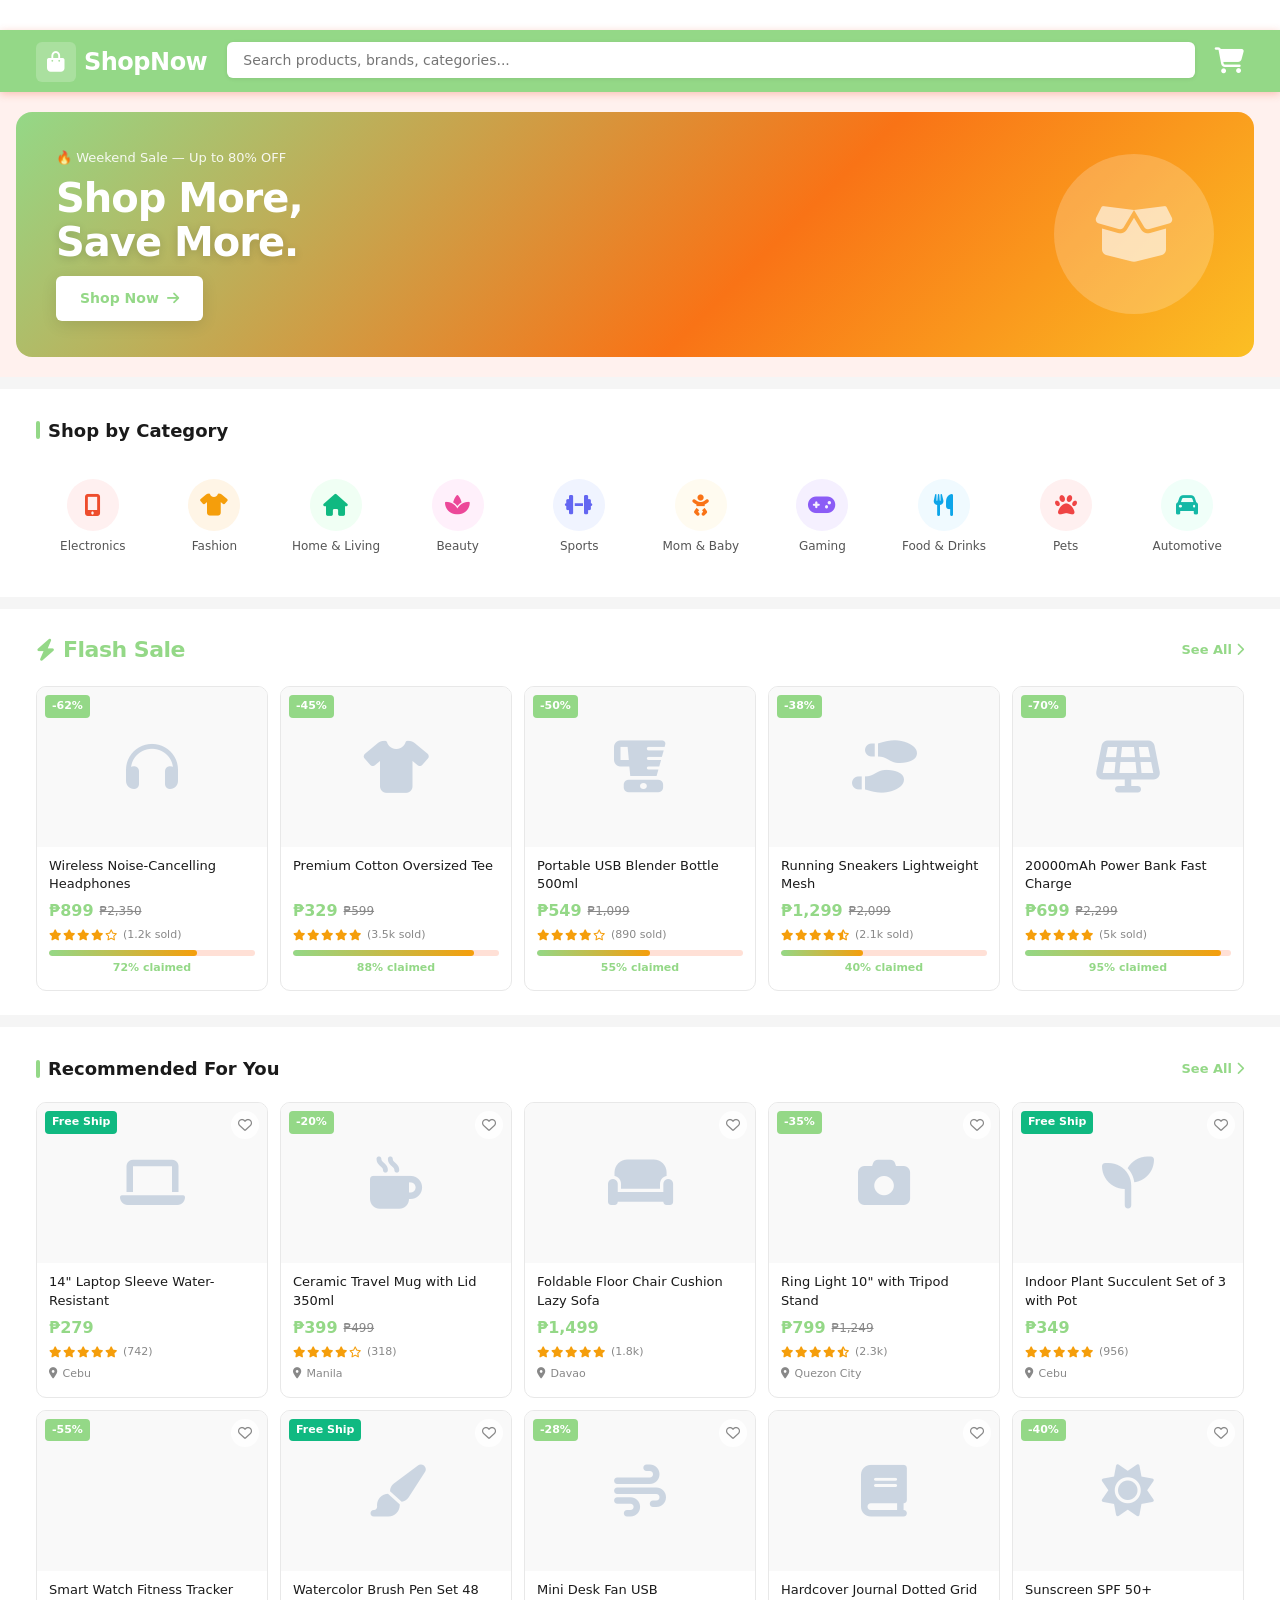
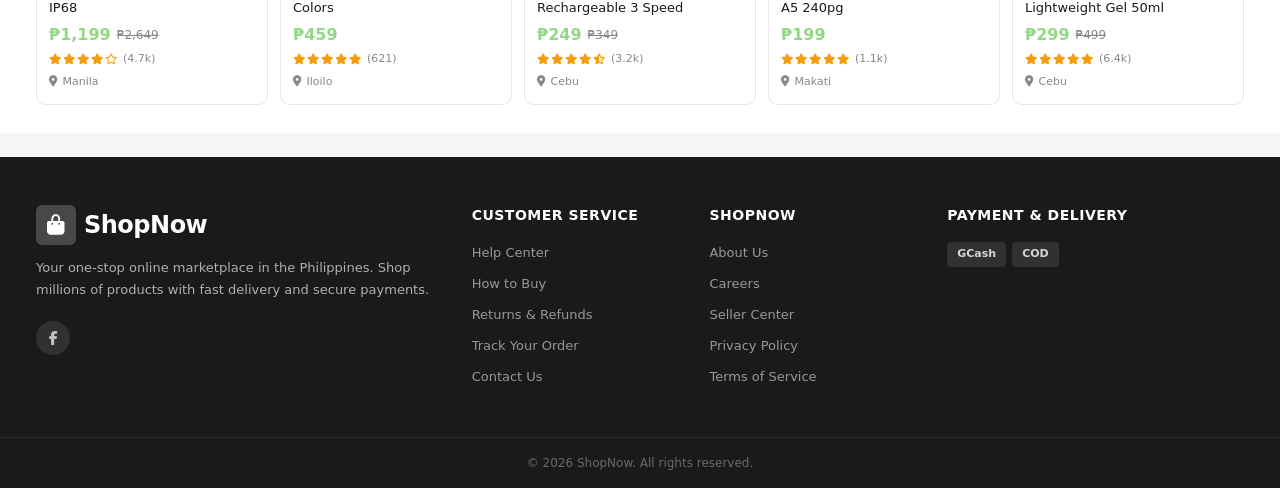
==== commit d1939d32: "Update index.html" ====
--- a/index.html
+++ b/index.html
@@ -52,13 +52,6 @@
     </div>
   </header>
 
-  <!-- NAV -->
-  <nav class="main-nav">
-    <div class="nav-inner">
-      <a href="#"><i class="fas fa-th"></i> All Categories</a>
-    </div>
-  </nav>
-
   <!-- HERO BANNER -->
   <section class="hero">
     <div class="hero-inner">
@@ -133,14 +126,6 @@
         <div class="flash-title">
           <i class="fas fa-bolt"></i>
           <h2>Flash Sale</h2>
-        </div>
-        <div class="flash-timer">
-          <span>Ends in:</span>
-          <div class="timer-block">02</div>
-          <div class="timer-sep">:</div>
-          <div class="timer-block">47</div>
-          <div class="timer-sep">:</div>
-          <div class="timer-block">33</div>
         </div>
         <a href="#" class="see-all">See All <i class="fas fa-chevron-right"></i></a>
       </div>
@@ -485,4 +470,4 @@
 
   <script src="shop.js"></script>
 </body>
-</html>+</html>
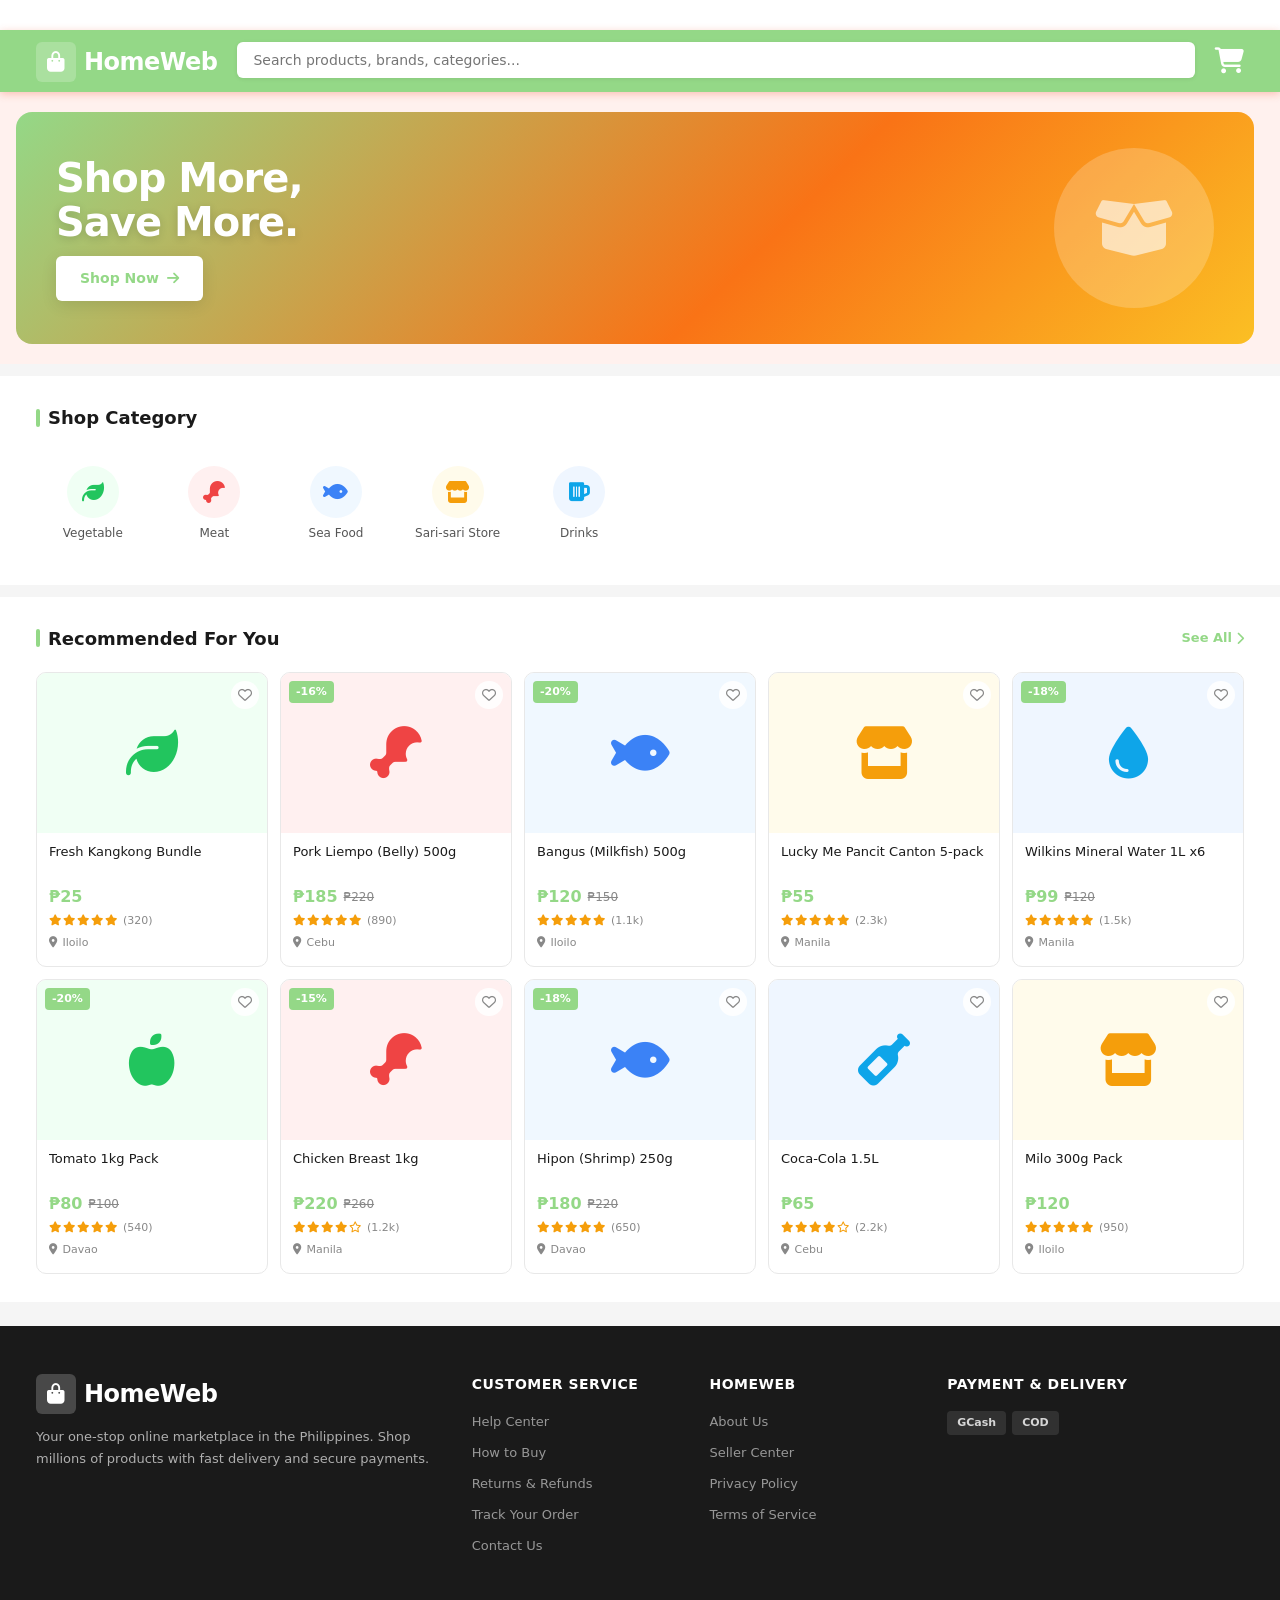
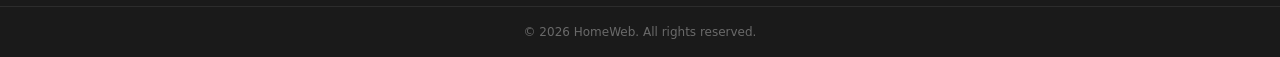
==== commit b2ae35d2: "Update index.html" ====
--- a/index.html
+++ b/index.html
@@ -1,473 +1,374 @@
-<!DOCTYPE html>
-<html lang="en">
-<head>
-  <meta charset="UTF-8" />
-  <meta name="viewport" content="width=device-width, initial-scale=1.0"/>
-  <title>ShopNow – Find Everything You Love</title>
-  <link rel="stylesheet" href="style.css" />
-  <link rel="stylesheet" href="model.css" />
-  <link rel="stylesheet" href="https://cdnjs.cloudflare.com/ajax/libs/font-awesome/6.5.0/css/all.min.css"/>
-</head>
-<body>
-
-  <!-- TOP BAR -->
-  <div class="topbar">
-    <div class="topbar-inner">
-      <span>Download App &nbsp;|&nbsp; Follow us on
-        <a href="#"><i class="fab fa-facebook"></i></a>
-        <a href="#"><i class="fab fa-instagram"></i></a>
-      </span>
-      <div class="topbar-right">
-        <a href="#"><i class="fas fa-bell"></i> Notifications</a>
-        <a href="#"><i class="fas fa-question-circle"></i> Help</a>
-        <a href="#"><i class="fas fa-user"></i> Sign Up</a>
-        <a href="#"><i class="fas fa-sign-in-alt"></i> Log In</a>
-      </div>
+    <!DOCTYPE html>
+    <html lang="en">
+    <head>
+    <meta charset="UTF-8" />
+    <meta name="viewport" content="width=device-width, initial-scale=1.0"/>
+    <title>HomeWeb – Find Everything You Love</title>
+    <link rel="stylesheet" href="style.css" />
+    <link rel="stylesheet" href="model.css" />
+    <link rel="stylesheet" href="https://cdnjs.cloudflare.com/ajax/libs/font-awesome/6.5.0/css/all.min.css"/>
+    </head>
+    <body>
+
+    <!-- TOP BAR -->
+    <div class="topbar">
+        <div class="topbar-inner">
+        <span>Download App</span>
+        <div class="topbar-right">
+            <a href="#"><i class="fas fa-bell"></i> Notifications</a>
+            <a href="#"><i class="fas fa-question-circle"></i> Help</a>
+            <a href="#"><i class="fas fa-user"></i> Sign Up</a>
+            <a href="#"><i class="fas fa-sign-in-alt"></i> Log In</a>
+        </div>
+        </div>
     </div>
-  </div>
-
-  <!-- HEADER -->
-  <header class="header">
-    <div class="header-inner">
-      <div class="logo">
-        <span class="logo-icon"><i class="fas fa-shopping-bag"></i></span>
-        <span class="logo-text">ShopNow</span>
-      </div>
-
-      <div class="search-bar">
-        <div class="search-input-wrap">
-          <input type="text" placeholder="Search products, brands, categories..." />
-          <button class="search-btn"><i class="fas fa-search"></i> Search</button>
-        </div>
-        <div class="search-tags">
-        </div>
-      </div>
-
-      <div class="header-cart">
-        <a href="#" class="cart-icon">
-          <i class="fas fa-shopping-cart"></i>
-          <span class="cart-badge">3</span>
-        </a>
-      </div>
-    </div>
-  </header>
-
-  <!-- HERO BANNER -->
-  <section class="hero">
-    <div class="hero-inner">
-      <div class="hero-main-banner">
-        <div class="hero-text">
-          <p class="hero-eyebrow">🔥 Weekend Sale — Up to 80% OFF</p>
-          <h1>Shop More,<br/><span>Save More.</span></h1>
-          <a href="#" class="hero-cta">Shop Now <i class="fas fa-arrow-right"></i></a>
-        </div>
-        <div class="hero-image">
-          <div class="hero-img-placeholder">
-            <i class="fas fa-box-open"></i>
-          </div>
-        </div>
-      </div>
-    </div>
-  </section>
-
-  <!-- CATEGORY SHORTCUTS -->
-  <section class="categories">
-    <div class="section-inner">
-      <h2 class="section-title">Shop by Category</h2>
-      <div class="category-grid">
-        <a class="cat-card" href="#">
-          <div class="cat-icon" style="background:#FFF0F0;"><i class="fas fa-mobile-alt" style="color:#EE4D2D;"></i></div>
-          <span>Electronics</span>
-        </a>
-        <a class="cat-card" href="#">
-          <div class="cat-icon" style="background:#FFF5E6;"><i class="fas fa-tshirt" style="color:#F59E0B;"></i></div>
-          <span>Fashion</span>
-        </a>
-        <a class="cat-card" href="#">
-          <div class="cat-icon" style="background:#F0FFF4;"><i class="fas fa-home" style="color:#10B981;"></i></div>
-          <span>Home & Living</span>
-        </a>
-        <a class="cat-card" href="#">
-          <div class="cat-icon" style="background:#FFF0FB;"><i class="fas fa-spa" style="color:#EC4899;"></i></div>
-          <span>Beauty</span>
-        </a>
-        <a class="cat-card" href="#">
-          <div class="cat-icon" style="background:#F0F4FF;"><i class="fas fa-dumbbell" style="color:#6366F1;"></i></div>
-          <span>Sports</span>
-        </a>
-        <a class="cat-card" href="#">
-          <div class="cat-icon" style="background:#FFFBF0;"><i class="fas fa-baby" style="color:#F97316;"></i></div>
-          <span>Mom & Baby</span>
-        </a>
-        <a class="cat-card" href="#">
-          <div class="cat-icon" style="background:#F5F0FF;"><i class="fas fa-gamepad" style="color:#8B5CF6;"></i></div>
-          <span>Gaming</span>
-        </a>
-        <a class="cat-card" href="#">
-          <div class="cat-icon" style="background:#F0FAFF;"><i class="fas fa-utensils" style="color:#0EA5E9;"></i></div>
-          <span>Food & Drinks</span>
-        </a>
-        <a class="cat-card" href="#">
-          <div class="cat-icon" style="background:#FFF0F0;"><i class="fas fa-paw" style="color:#EF4444;"></i></div>
-          <span>Pets</span>
-        </a>
-        <a class="cat-card" href="#">
-          <div class="cat-icon" style="background:#F0FFF9;"><i class="fas fa-car" style="color:#14B8A6;"></i></div>
-          <span>Automotive</span>
-        </a>
-      </div>
-    </div>
-  </section>
-
-  <!-- FLASH SALE -->
-  <section class="flash-sale">
-    <div class="section-inner">
-      <div class="flash-header">
-        <div class="flash-title">
-          <i class="fas fa-bolt"></i>
-          <h2>Flash Sale</h2>
-        </div>
-        <a href="#" class="see-all">See All <i class="fas fa-chevron-right"></i></a>
-      </div>
-
-      <div class="product-row">
-
-        <div class="product-card">
-          <div class="product-badge sale-badge">-62%</div>
-          <div class="product-img"><i class="fas fa-headphones"></i></div>
-          <div class="product-info">
-            <p class="product-name">Wireless Noise-Cancelling Headphones</p>
-            <div class="product-prices">
-              <span class="price-now">₱899</span>
-              <span class="price-old">₱2,350</span>
-            </div>
-            <div class="product-stars">
-              <i class="fas fa-star"></i><i class="fas fa-star"></i><i class="fas fa-star"></i><i class="fas fa-star"></i><i class="far fa-star"></i>
-              <span>(1.2k sold)</span>
-            </div>
-            <div class="flash-progress-wrap">
-              <div class="flash-progress" style="width:72%"></div>
-            </div>
-            <p class="flash-sold-label">72% claimed</p>
-          </div>
-        </div>
-
-        <div class="product-card">
-          <div class="product-badge sale-badge">-45%</div>
-          <div class="product-img"><i class="fas fa-tshirt"></i></div>
-          <div class="product-info">
-            <p class="product-name">Premium Cotton Oversized Tee</p>
-            <div class="product-prices">
-              <span class="price-now">₱329</span>
-              <span class="price-old">₱599</span>
-            </div>
-            <div class="product-stars">
-              <i class="fas fa-star"></i><i class="fas fa-star"></i><i class="fas fa-star"></i><i class="fas fa-star"></i><i class="fas fa-star"></i>
-              <span>(3.5k sold)</span>
-            </div>
-            <div class="flash-progress-wrap">
-              <div class="flash-progress" style="width:88%"></div>
-            </div>
-            <p class="flash-sold-label">88% claimed</p>
-          </div>
-        </div>
-
-        <div class="product-card">
-          <div class="product-badge sale-badge">-50%</div>
-          <div class="product-img"><i class="fas fa-blender"></i></div>
-          <div class="product-info">
-            <p class="product-name">Portable USB Blender Bottle 500ml</p>
-            <div class="product-prices">
-              <span class="price-now">₱549</span>
-              <span class="price-old">₱1,099</span>
-            </div>
-            <div class="product-stars">
-              <i class="fas fa-star"></i><i class="fas fa-star"></i><i class="fas fa-star"></i><i class="fas fa-star"></i><i class="far fa-star"></i>
-              <span>(890 sold)</span>
-            </div>
-            <div class="flash-progress-wrap">
-              <div class="flash-progress" style="width:55%"></div>
-            </div>
-            <p class="flash-sold-label">55% claimed</p>
-          </div>
-        </div>
-
-        <div class="product-card">
-          <div class="product-badge sale-badge">-38%</div>
-          <div class="product-img"><i class="fas fa-shoe-prints"></i></div>
-          <div class="product-info">
-            <p class="product-name">Running Sneakers Lightweight Mesh</p>
-            <div class="product-prices">
-              <span class="price-now">₱1,299</span>
-              <span class="price-old">₱2,099</span>
-            </div>
-            <div class="product-stars">
-              <i class="fas fa-star"></i><i class="fas fa-star"></i><i class="fas fa-star"></i><i class="fas fa-star"></i><i class="fas fa-star-half-alt"></i>
-              <span>(2.1k sold)</span>
-            </div>
-            <div class="flash-progress-wrap">
-              <div class="flash-progress" style="width:40%"></div>
-            </div>
-            <p class="flash-sold-label">40% claimed</p>
-          </div>
-        </div>
-
-        <div class="product-card">
-          <div class="product-badge sale-badge">-70%</div>
-          <div class="product-img"><i class="fas fa-solar-panel"></i></div>
-          <div class="product-info">
-            <p class="product-name">20000mAh Power Bank Fast Charge</p>
-            <div class="product-prices">
-              <span class="price-now">₱699</span>
-              <span class="price-old">₱2,299</span>
-            </div>
-            <div class="product-stars">
-              <i class="fas fa-star"></i><i class="fas fa-star"></i><i class="fas fa-star"></i><i class="fas fa-star"></i><i class="fas fa-star"></i>
-              <span>(5k sold)</span>
-            </div>
-            <div class="flash-progress-wrap">
-              <div class="flash-progress" style="width:95%"></div>
-            </div>
-            <p class="flash-sold-label">95% claimed</p>
-          </div>
-        </div>
-
-      </div>
-    </div>
-  </section>
-
-  <!-- RECOMMENDED FOR YOU -->
-  <section class="recommended">
-    <div class="section-inner">
-      <div class="section-header">
-        <h2 class="section-title">Recommended For You</h2>
-        <a href="#" class="see-all">See All <i class="fas fa-chevron-right"></i></a>
-      </div>
-      <div class="product-grid">
-
-        <div class="product-card">
-          <div class="product-badge free-badge">Free Ship</div>
-          <div class="wishlist-btn"><i class="far fa-heart"></i></div>
-          <div class="product-img"><i class="fas fa-laptop"></i></div>
-          <div class="product-info">
-            <p class="product-name">14" Laptop Sleeve Water-Resistant</p>
-            <div class="product-prices">
-              <span class="price-now">₱279</span>
-            </div>
-            <div class="product-stars">
-              <i class="fas fa-star"></i><i class="fas fa-star"></i><i class="fas fa-star"></i><i class="fas fa-star"></i><i class="fas fa-star"></i>
-              <span>(742)</span>
-            </div>
-            <p class="product-location"><i class="fas fa-map-marker-alt"></i> Cebu</p>
-          </div>
-        </div>
-
-        <div class="product-card">
-          <div class="product-badge sale-badge">-20%</div>
-          <div class="wishlist-btn"><i class="far fa-heart"></i></div>
-          <div class="product-img"><i class="fas fa-mug-hot"></i></div>
-          <div class="product-info">
-            <p class="product-name">Ceramic Travel Mug with Lid 350ml</p>
-            <div class="product-prices">
-              <span class="price-now">₱399</span>
-              <span class="price-old">₱499</span>
-            </div>
-            <div class="product-stars">
-              <i class="fas fa-star"></i><i class="fas fa-star"></i><i class="fas fa-star"></i><i class="fas fa-star"></i><i class="far fa-star"></i>
-              <span>(318)</span>
-            </div>
-            <p class="product-location"><i class="fas fa-map-marker-alt"></i> Manila</p>
-          </div>
-        </div>
-
-        <div class="product-card">
-          <div class="wishlist-btn"><i class="far fa-heart"></i></div>
-          <div class="product-img"><i class="fas fa-couch"></i></div>
-          <div class="product-info">
-            <p class="product-name">Foldable Floor Chair Cushion Lazy Sofa</p>
-            <div class="product-prices">
-              <span class="price-now">₱1,499</span>
-            </div>
-            <div class="product-stars">
-              <i class="fas fa-star"></i><i class="fas fa-star"></i><i class="fas fa-star"></i><i class="fas fa-star"></i><i class="fas fa-star"></i>
-              <span>(1.8k)</span>
-            </div>
-            <p class="product-location"><i class="fas fa-map-marker-alt"></i> Davao</p>
-          </div>
-        </div>
-
-        <div class="product-card">
-          <div class="product-badge sale-badge">-35%</div>
-          <div class="wishlist-btn"><i class="far fa-heart"></i></div>
-          <div class="product-img"><i class="fas fa-camera"></i></div>
-          <div class="product-info">
-            <p class="product-name">Ring Light 10" with Tripod Stand</p>
-            <div class="product-prices">
-              <span class="price-now">₱799</span>
-              <span class="price-old">₱1,249</span>
-            </div>
-            <div class="product-stars">
-              <i class="fas fa-star"></i><i class="fas fa-star"></i><i class="fas fa-star"></i><i class="fas fa-star"></i><i class="fas fa-star-half-alt"></i>
-              <span>(2.3k)</span>
-            </div>
-            <p class="product-location"><i class="fas fa-map-marker-alt"></i> Quezon City</p>
-          </div>
-        </div>
-
-        <div class="product-card">
-          <div class="product-badge free-badge">Free Ship</div>
-          <div class="wishlist-btn"><i class="far fa-heart"></i></div>
-          <div class="product-img"><i class="fas fa-seedling"></i></div>
-          <div class="product-info">
-            <p class="product-name">Indoor Plant Succulent Set of 3 with Pot</p>
-            <div class="product-prices">
-              <span class="price-now">₱349</span>
-            </div>
-            <div class="product-stars">
-              <i class="fas fa-star"></i><i class="fas fa-star"></i><i class="fas fa-star"></i><i class="fas fa-star"></i><i class="fas fa-star"></i>
-              <span>(956)</span>
-            </div>
-            <p class="product-location"><i class="fas fa-map-marker-alt"></i> Cebu</p>
-          </div>
-        </div>
-
-        <div class="product-card">
-          <div class="product-badge sale-badge">-55%</div>
-          <div class="wishlist-btn"><i class="far fa-heart"></i></div>
-          <div class="product-img"><i class="fas fa-watch"></i></div>
-          <div class="product-info">
-            <p class="product-name">Smart Watch Fitness Tracker IP68</p>
-            <div class="product-prices">
-              <span class="price-now">₱1,199</span>
-              <span class="price-old">₱2,649</span>
-            </div>
-            <div class="product-stars">
-              <i class="fas fa-star"></i><i class="fas fa-star"></i><i class="fas fa-star"></i><i class="fas fa-star"></i><i class="far fa-star"></i>
-              <span>(4.7k)</span>
-            </div>
-            <p class="product-location"><i class="fas fa-map-marker-alt"></i> Manila</p>
-          </div>
-        </div>
-
-        <div class="product-card">
-          <div class="product-badge free-badge">Free Ship</div>
-          <div class="wishlist-btn"><i class="far fa-heart"></i></div>
-          <div class="product-img"><i class="fas fa-paint-brush"></i></div>
-          <div class="product-info">
-            <p class="product-name">Watercolor Brush Pen Set 48 Colors</p>
-            <div class="product-prices">
-              <span class="price-now">₱459</span>
-            </div>
-            <div class="product-stars">
-              <i class="fas fa-star"></i><i class="fas fa-star"></i><i class="fas fa-star"></i><i class="fas fa-star"></i><i class="fas fa-star"></i>
-              <span>(621)</span>
-            </div>
-            <p class="product-location"><i class="fas fa-map-marker-alt"></i> Iloilo</p>
-          </div>
-        </div>
-
-        <div class="product-card">
-          <div class="product-badge sale-badge">-28%</div>
-          <div class="wishlist-btn"><i class="far fa-heart"></i></div>
-          <div class="product-img"><i class="fas fa-wind"></i></div>
-          <div class="product-info">
-            <p class="product-name">Mini Desk Fan USB Rechargeable 3 Speed</p>
-            <div class="product-prices">
-              <span class="price-now">₱249</span>
-              <span class="price-old">₱349</span>
-            </div>
-            <div class="product-stars">
-              <i class="fas fa-star"></i><i class="fas fa-star"></i><i class="fas fa-star"></i><i class="fas fa-star"></i><i class="fas fa-star-half-alt"></i>
-              <span>(3.2k)</span>
-            </div>
-            <p class="product-location"><i class="fas fa-map-marker-alt"></i> Cebu</p>
-          </div>
-        </div>
-
-        <div class="product-card">
-          <div class="wishlist-btn"><i class="far fa-heart"></i></div>
-          <div class="product-img"><i class="fas fa-book"></i></div>
-          <div class="product-info">
-            <p class="product-name">Hardcover Journal Dotted Grid A5 240pg</p>
-            <div class="product-prices">
-              <span class="price-now">₱199</span>
-            </div>
-            <div class="product-stars">
-              <i class="fas fa-star"></i><i class="fas fa-star"></i><i class="fas fa-star"></i><i class="fas fa-star"></i><i class="fas fa-star"></i>
-              <span>(1.1k)</span>
-            </div>
-            <p class="product-location"><i class="fas fa-map-marker-alt"></i> Makati</p>
-          </div>
-        </div>
-
-        <div class="product-card">
-          <div class="product-badge sale-badge">-40%</div>
-          <div class="wishlist-btn"><i class="far fa-heart"></i></div>
-          <div class="product-img"><i class="fas fa-sun"></i></div>
-          <div class="product-info">
-            <p class="product-name">Sunscreen SPF 50+ Lightweight Gel 50ml</p>
-            <div class="product-prices">
-              <span class="price-now">₱299</span>
-              <span class="price-old">₱499</span>
-            </div>
-            <div class="product-stars">
-              <i class="fas fa-star"></i><i class="fas fa-star"></i><i class="fas fa-star"></i><i class="fas fa-star"></i><i class="fas fa-star"></i>
-              <span>(6.4k)</span>
-            </div>
-            <p class="product-location"><i class="fas fa-map-marker-alt"></i> Cebu</p>
-          </div>
-        </div>
-
-      </div>
-    </div>
-  </section>
-
-  <!-- FOOTER -->
-  <footer class="footer">
-    <div class="footer-inner">
-      <div class="footer-col">
-        <div class="logo" style="margin-bottom:12px;">
-          <span class="logo-icon"><i class="fas fa-shopping-bag"></i></span>
-          <span class="logo-text">ShopNow</span>
-        </div>
-        <p class="footer-desc">Your one-stop online marketplace in the Philippines. Shop millions of products with fast delivery and secure payments.</p>
-        <div class="social-links">
-          <a href="#"><i class="fab fa-facebook-f"></i></a>
-        </div>
-      </div>
-      <div class="footer-col">
-        <h4>Customer Service</h4>
-        <ul>
-          <li><a href="#">Help Center</a></li>
-          <li><a href="#">How to Buy</a></li>
-          <li><a href="#">Returns & Refunds</a></li>
-          <li><a href="#">Track Your Order</a></li>
-          <li><a href="#">Contact Us</a></li>
-        </ul>
-      </div>
-      <div class="footer-col">
-        <h4>ShopNow</h4>
-        <ul>
-          <li><a href="#">About Us</a></li>
-          <li><a href="#">Careers</a></li>
-          <li><a href="#">Seller Center</a></li>
-          <li><a href="#">Privacy Policy</a></li>
-          <li><a href="#">Terms of Service</a></li>
-        </ul>
-      </div>
-      <div class="footer-col">
-        <h4>Payment & Delivery</h4>
-        <div class="payment-icons">
-          <span class="pay-icon">GCash</span>
-          <span class="pay-icon">COD</span>
-        </div>
-      </div>
-    </div>
-    <div class="footer-bottom">
-      <p>&copy; 2026 ShopNow. All rights reserved.</p>
-    </div>
-  </footer>
-
-  <script src="shop.js"></script>
-</body>
-</html>
+
+    <!-- HEADER -->
+    <header class="header">
+        <div class="header-inner">
+        <div class="logo">
+            <span class="logo-icon"><i class="fas fa-shopping-bag"></i></span>
+            <span class="logo-text">HomeWeb</span>
+        </div>
+        <div class="search-bar">
+            <div class="search-input-wrap">
+            <input type="text" placeholder="Search products, brands, categories..." />
+            <button class="search-btn"><i class="fas fa-search"></i> Search</button>
+            </div>
+            <div class="search-tags"></div>
+        </div>
+        <div class="header-cart">
+            <a href="#" class="cart-icon">
+            <i class="fas fa-shopping-cart"></i>
+            <span class="cart-badge"></span>
+            </a>
+        </div>
+        </div>
+    </header>
+
+    <!-- HERO BANNER -->
+    <section class="hero">
+        <div class="hero-inner">
+        <div class="hero-main-banner">
+            <div class="hero-text">
+            <h1>Shop More,<br/><span>Save More.</span></h1>
+            <a href="#" class="hero-cta">Shop Now <i class="fas fa-arrow-right"></i></a>
+            </div>
+            <div class="hero-image">
+            <div class="hero-img-placeholder">
+                <i class="fas fa-box-open"></i>
+            </div>
+            </div>
+        </div>
+        </div>
+    </section>
+
+    <!-- CATEGORY SHORTCUTS -->
+    <section class="categories">
+        <div class="section-inner">
+        <h2 class="section-title">Shop Category</h2>
+        <div class="category-grid">
+
+            <a class="cat-card" href="category.html?cat=vegetable">
+            <div class="cat-icon" style="background:#F0FFF4;">
+                <i class="fas fa-leaf" style="color:#22C55E;"></i>
+            </div>
+            <span>Vegetable</span>
+            </a>
+
+            <a class="cat-card" href="category.html?cat=meat">
+            <div class="cat-icon" style="background:#FFF0F0;">
+                <i class="fas fa-drumstick-bite" style="color:#EF4444;"></i>
+            </div>
+            <span>Meat</span>
+            </a>
+
+            <a class="cat-card" href="category.html?cat=seafood">
+            <div class="cat-icon" style="background:#F0F8FF;">
+                <i class="fas fa-fish" style="color:#3B82F6;"></i>
+            </div>
+            <span>Sea Food</span>
+            </a>
+
+            <a class="cat-card" href="category.html?cat=sarisari">
+            <div class="cat-icon" style="background:#FFFBEB;">
+                <i class="fas fa-store" style="color:#F59E0B;"></i>
+            </div>
+            <span>Sari-sari Store</span>
+            </a>
+
+            <a class="cat-card" href="category.html?cat=drinks">
+            <div class="cat-icon" style="background:#EFF6FF;">
+                <i class="fas fa-beer" style="color:#0EA5E9;"></i>
+            </div>
+            <span>Drinks</span>
+            </a>
+
+        </div>
+        </div>
+    </section>
+
+    <!-- RECOMMENDED FOR YOU -->
+    <section class="recommended">
+        <div class="section-inner">
+        <div class="section-header">
+            <h2 class="section-title">Recommended For You</h2>
+            <a href="#" class="see-all">See All <i class="fas fa-chevron-right"></i></a>
+        </div>
+        <div class="product-grid">
+
+            <!-- Vegetable -->
+            <div class="product-card" data-product-id="101">
+            <div class="wishlist-btn"><i class="far fa-heart"></i></div>
+            <div class="product-img" style="background:#F0FFF4;"><i class="fas fa-leaf" style="color:#22C55E;"></i></div>
+            <div class="product-info">
+                <p class="product-name">Fresh Kangkong Bundle</p>
+                <div class="product-prices">
+                <span class="price-now">₱25</span>
+                </div>
+                <div class="product-stars">
+                <i class="fas fa-star"></i><i class="fas fa-star"></i><i class="fas fa-star"></i><i class="fas fa-star"></i><i class="fas fa-star"></i>
+                <span>(320)</span>
+                </div>
+                <p class="product-location"><i class="fas fa-map-marker-alt"></i> Iloilo</p>
+            </div>
+            </div>
+
+            <!-- Meat -->
+            <div class="product-card" data-product-id="201">
+            <div class="product-badge sale-badge">-16%</div>
+            <div class="wishlist-btn"><i class="far fa-heart"></i></div>
+            <div class="product-img" style="background:#FFF0F0;"><i class="fas fa-drumstick-bite" style="color:#EF4444;"></i></div>
+            <div class="product-info">
+                <p class="product-name">Pork Liempo (Belly) 500g</p>
+                <div class="product-prices">
+                <span class="price-now">₱185</span>
+                <span class="price-old">₱220</span>
+                </div>
+                <div class="product-stars">
+                <i class="fas fa-star"></i><i class="fas fa-star"></i><i class="fas fa-star"></i><i class="fas fa-star"></i><i class="fas fa-star"></i>
+                <span>(890)</span>
+                </div>
+                <p class="product-location"><i class="fas fa-map-marker-alt"></i> Cebu</p>
+            </div>
+            </div>
+
+            <!-- Sea Food -->
+            <div class="product-card" data-product-id="301">
+            <div class="product-badge sale-badge">-20%</div>
+            <div class="wishlist-btn"><i class="far fa-heart"></i></div>
+            <div class="product-img" style="background:#F0F8FF;"><i class="fas fa-fish" style="color:#3B82F6;"></i></div>
+            <div class="product-info">
+                <p class="product-name">Bangus (Milkfish) 500g</p>
+                <div class="product-prices">
+                <span class="price-now">₱120</span>
+                <span class="price-old">₱150</span>
+                </div>
+                <div class="product-stars">
+                <i class="fas fa-star"></i><i class="fas fa-star"></i><i class="fas fa-star"></i><i class="fas fa-star"></i><i class="fas fa-star"></i>
+                <span>(1.1k)</span>
+                </div>
+                <p class="product-location"><i class="fas fa-map-marker-alt"></i> Iloilo</p>
+            </div>
+            </div>
+
+            <!-- Sari-sari -->
+            <div class="product-card" data-product-id="401">
+            <div class="wishlist-btn"><i class="far fa-heart"></i></div>
+            <div class="product-img" style="background:#FFFBEB;"><i class="fas fa-store" style="color:#F59E0B;"></i></div>
+            <div class="product-info">
+                <p class="product-name">Lucky Me Pancit Canton 5-pack</p>
+                <div class="product-prices">
+                <span class="price-now">₱55</span>
+                </div>
+                <div class="product-stars">
+                <i class="fas fa-star"></i><i class="fas fa-star"></i><i class="fas fa-star"></i><i class="fas fa-star"></i><i class="fas fa-star"></i>
+                <span>(2.3k)</span>
+                </div>
+                <p class="product-location"><i class="fas fa-map-marker-alt"></i> Manila</p>
+            </div>
+            </div>
+
+            <!-- Drinks -->
+            <div class="product-card" data-product-id="501">
+            <div class="product-badge sale-badge">-18%</div>
+            <div class="wishlist-btn"><i class="far fa-heart"></i></div>
+            <div class="product-img" style="background:#EFF6FF;"><i class="fas fa-tint" style="color:#0EA5E9;"></i></div>
+            <div class="product-info">
+                <p class="product-name">Wilkins Mineral Water 1L x6</p>
+                <div class="product-prices">
+                <span class="price-now">₱99</span>
+                <span class="price-old">₱120</span>
+                </div>
+                <div class="product-stars">
+                <i class="fas fa-star"></i><i class="fas fa-star"></i><i class="fas fa-star"></i><i class="fas fa-star"></i><i class="fas fa-star"></i>
+                <span>(1.5k)</span>
+                </div>
+                <p class="product-location"><i class="fas fa-map-marker-alt"></i> Manila</p>
+            </div>
+            </div>
+
+            <!-- Vegetable 2 -->
+            <div class="product-card" data-product-id="103">
+            <div class="product-badge sale-badge">-20%</div>
+            <div class="wishlist-btn"><i class="far fa-heart"></i></div>
+            <div class="product-img" style="background:#F0FFF4;"><i class="fas fa-apple-alt" style="color:#22C55E;"></i></div>
+            <div class="product-info">
+                <p class="product-name">Tomato 1kg Pack</p>
+                <div class="product-prices">
+                <span class="price-now">₱80</span>
+                <span class="price-old">₱100</span>
+                </div>
+                <div class="product-stars">
+                <i class="fas fa-star"></i><i class="fas fa-star"></i><i class="fas fa-star"></i><i class="fas fa-star"></i><i class="fas fa-star"></i>
+                <span>(540)</span>
+                </div>
+                <p class="product-location"><i class="fas fa-map-marker-alt"></i> Davao</p>
+            </div>
+            </div>
+
+            <!-- Meat 2 -->
+            <div class="product-card" data-product-id="202">
+            <div class="product-badge sale-badge">-15%</div>
+            <div class="wishlist-btn"><i class="far fa-heart"></i></div>
+            <div class="product-img" style="background:#FFF0F0;"><i class="fas fa-drumstick-bite" style="color:#EF4444;"></i></div>
+            <div class="product-info">
+                <p class="product-name">Chicken Breast 1kg</p>
+                <div class="product-prices">
+                <span class="price-now">₱220</span>
+                <span class="price-old">₱260</span>
+                </div>
+                <div class="product-stars">
+                <i class="fas fa-star"></i><i class="fas fa-star"></i><i class="fas fa-star"></i><i class="fas fa-star"></i><i class="far fa-star"></i>
+                <span>(1.2k)</span>
+                </div>
+                <p class="product-location"><i class="fas fa-map-marker-alt"></i> Manila</p>
+            </div>
+            </div>
+
+            <!-- Sea Food 2 -->
+            <div class="product-card" data-product-id="303">
+            <div class="product-badge sale-badge">-18%</div>
+            <div class="wishlist-btn"><i class="far fa-heart"></i></div>
+            <div class="product-img" style="background:#F0F8FF;"><i class="fas fa-fish" style="color:#3B82F6;"></i></div>
+            <div class="product-info">
+                <p class="product-name">Hipon (Shrimp) 250g</p>
+                <div class="product-prices">
+                <span class="price-now">₱180</span>
+                <span class="price-old">₱220</span>
+                </div>
+                <div class="product-stars">
+                <i class="fas fa-star"></i><i class="fas fa-star"></i><i class="fas fa-star"></i><i class="fas fa-star"></i><i class="fas fa-star"></i>
+                <span>(650)</span>
+                </div>
+                <p class="product-location"><i class="fas fa-map-marker-alt"></i> Davao</p>
+            </div>
+            </div>
+
+            <!-- Drinks 2 -->
+            <div class="product-card" data-product-id="502">
+            <div class="wishlist-btn"><i class="far fa-heart"></i></div>
+            <div class="product-img" style="background:#EFF6FF;"><i class="fas fa-wine-bottle" style="color:#0EA5E9;"></i></div>
+            <div class="product-info">
+                <p class="product-name">Coca-Cola 1.5L</p>
+                <div class="product-prices">
+                <span class="price-now">₱65</span>
+                </div>
+                <div class="product-stars">
+                <i class="fas fa-star"></i><i class="fas fa-star"></i><i class="fas fa-star"></i><i class="fas fa-star"></i><i class="far fa-star"></i>
+                <span>(2.2k)</span>
+                </div>
+                <p class="product-location"><i class="fas fa-map-marker-alt"></i> Cebu</p>
+            </div>
+            </div>
+
+            <!-- Sari-sari 2 -->
+            <div class="product-card" data-product-id="404">
+            <div class="wishlist-btn"><i class="far fa-heart"></i></div>
+            <div class="product-img" style="background:#FFFBEB;"><i class="fas fa-store" style="color:#F59E0B;"></i></div>
+            <div class="product-info">
+                <p class="product-name">Milo 300g Pack</p>
+                <div class="product-prices">
+                <span class="price-now">₱120</span>
+                </div>
+                <div class="product-stars">
+                <i class="fas fa-star"></i><i class="fas fa-star"></i><i class="fas fa-star"></i><i class="fas fa-star"></i><i class="fas fa-star"></i>
+                <span>(950)</span>
+                </div>
+                <p class="product-location"><i class="fas fa-map-marker-alt"></i> Iloilo</p>
+            </div>
+            </div>
+
+        </div>
+        </div>
+    </section>
+
+    <!-- FOOTER -->
+    <footer class="footer">
+        <div class="footer-inner">
+        <div class="footer-col">
+            <div class="logo" style="margin-bottom:12px;">
+            <span class="logo-icon"><i class="fas fa-shopping-bag"></i></span>
+            <span class="logo-text">HomeWeb</span>
+            </div>
+            <p class="footer-desc">Your one-stop online marketplace in the Philippines. Shop millions of products with fast delivery and secure payments.</p>
+            <div class="social-links"></div>
+        </div>
+        <div class="footer-col">
+            <h4>Customer Service</h4>
+            <ul>
+            <li><a href="#">Help Center</a></li>
+            <li><a href="#">How to Buy</a></li>
+            <li><a href="#">Returns & Refunds</a></li>
+            <li><a href="#">Track Your Order</a></li>
+            <li><a href="#">Contact Us</a></li>
+            </ul>
+        </div>
+        <div class="footer-col">
+            <h4>HomeWeb</h4>
+            <ul>
+            <li><a href="#">About Us</a></li>
+            <li><a href="#">Seller Center</a></li>
+            <li><a href="#">Privacy Policy</a></li>
+            <li><a href="#">Terms of Service</a></li>
+            </ul>
+        </div>
+        <div class="footer-col">
+            <h4>Payment & Delivery</h4>
+            <div class="payment-icons">
+            <span class="pay-icon">GCash</span>
+            <span class="pay-icon">COD</span>
+            </div>
+        </div>
+        </div>
+        <div class="footer-bottom">
+        <p>&copy; 2026 HomeWeb. All rights reserved.</p>
+        </div>
+    </footer>
+
+    <script src="shop.js"></script>
+    <script>
+        // Register category products into the global products array for modal support
+        const categoryProducts = [
+        { id:101, name:'Fresh Kangkong Bundle',         price:25,  oldPrice:null, discount:0,  rating:5, sold:'320',  icon:'fa-leaf',           location:'Iloilo' },
+        { id:103, name:'Tomato 1kg Pack',               price:80,  oldPrice:100,  discount:20, rating:5, sold:'540',  icon:'fa-apple-alt',      location:'Davao' },
+        { id:201, name:'Pork Liempo (Belly) 500g',      price:185, oldPrice:220,  discount:16, rating:5, sold:'890',  icon:'fa-drumstick-bite', location:'Cebu' },
+        { id:202, name:'Chicken Breast 1kg',            price:220, oldPrice:260,  discount:15, rating:4, sold:'1.2k', icon:'fa-drumstick-bite', location:'Manila' },
+        { id:301, name:'Bangus (Milkfish) 500g',        price:120, oldPrice:150,  discount:20, rating:5, sold:'1.1k', icon:'fa-fish',           location:'Iloilo' },
+        { id:303, name:'Hipon (Shrimp) 250g',           price:180, oldPrice:220,  discount:18, rating:5, sold:'650',  icon:'fa-fish',           location:'Davao' },
+        { id:401, name:'Lucky Me Pancit Canton 5-pack', price:55,  oldPrice:null, discount:0,  rating:5, sold:'2.3k', icon:'fa-store',          location:'Manila' },
+        { id:404, name:'Milo 300g Pack',                price:120, oldPrice:null, discount:0,  rating:5, sold:'950',  icon:'fa-store',          location:'Iloilo' },
+        { id:501, name:'Wilkins Mineral Water 1L x6',   price:99,  oldPrice:120,  discount:18, rating:5, sold:'1.5k', icon:'fa-tint',           location:'Manila' },
+        { id:502, name:'Coca-Cola 1.5L',                price:65,  oldPrice:null, discount:0,  rating:4, sold:'2.2k', icon:'fa-wine-bottle',    location:'Cebu' },
+        ];
+
+        document.addEventListener('DOMContentLoaded', function() {
+        categoryProducts.forEach(function(p) {
+            if (!products.find(function(x) { return x.id === p.id; })) {
+            products.push(p);
+            }
+        });
+        });
+    </script>
+    </body>
+    </html>
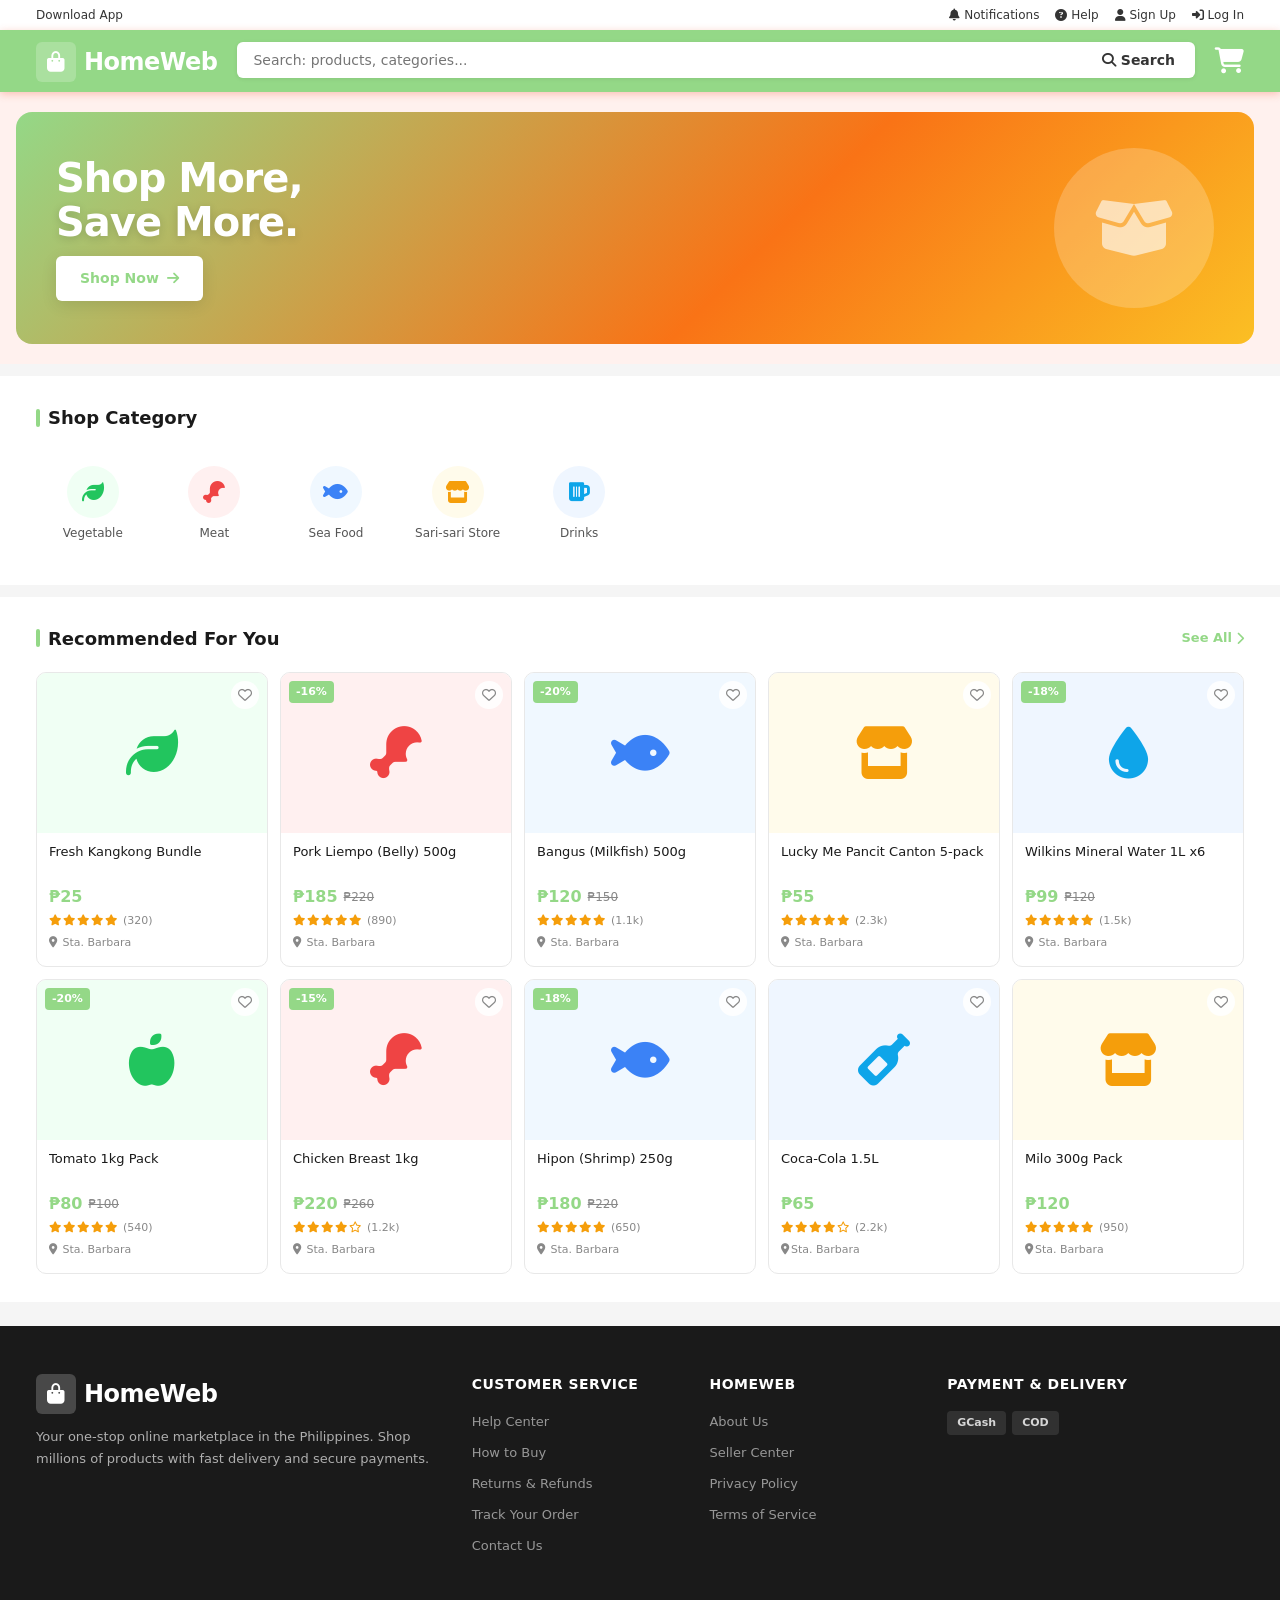
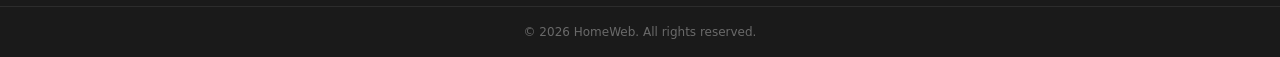
==== commit 223e549d: "Update index.html" ====
--- a/index.html
+++ b/index.html
@@ -3,7 +3,7 @@
     <head>
     <meta charset="UTF-8" />
     <meta name="viewport" content="width=device-width, initial-scale=1.0"/>
-    <title>HomeWeb – Find Everything You Love</title>
+    <title>HomeWeb</title>
     <link rel="stylesheet" href="style.css" />
     <link rel="stylesheet" href="model.css" />
     <link rel="stylesheet" href="https://cdnjs.cloudflare.com/ajax/libs/font-awesome/6.5.0/css/all.min.css"/>
@@ -32,7 +32,7 @@
         </div>
         <div class="search-bar">
             <div class="search-input-wrap">
-            <input type="text" placeholder="Search products, brands, categories..." />
+            <input type="text" placeholder="Search: products, categories..." />
             <button class="search-btn"><i class="fas fa-search"></i> Search</button>
             </div>
             <div class="search-tags"></div>
@@ -46,17 +46,17 @@
         </div>
     </header>
 
-    <!-- HERO BANNER -->
+  <!-- HERO BANNER -->
     <section class="hero">
         <div class="hero-inner">
         <div class="hero-main-banner">
             <div class="hero-text">
             <h1>Shop More,<br/><span>Save More.</span></h1>
-            <a href="#" class="hero-cta">Shop Now <i class="fas fa-arrow-right"></i></a>
+            <a href="#recommended" class="hero-cta">Shop Now <i class="fas fa-arrow-right"></i></a>
             </div>
             <div class="hero-image">
             <div class="hero-img-placeholder">
-                <i class="fas fa-box-open"></i>
+                <i class="fas fa-box-open"></i>     
             </div>
             </div>
         </div>
@@ -109,7 +109,7 @@
     </section>
 
     <!-- RECOMMENDED FOR YOU -->
-    <section class="recommended">
+    <section class="recommended" id="recommended">
         <div class="section-inner">
         <div class="section-header">
             <h2 class="section-title">Recommended For You</h2>
@@ -130,7 +130,7 @@
                 <i class="fas fa-star"></i><i class="fas fa-star"></i><i class="fas fa-star"></i><i class="fas fa-star"></i><i class="fas fa-star"></i>
                 <span>(320)</span>
                 </div>
-                <p class="product-location"><i class="fas fa-map-marker-alt"></i> Iloilo</p>
+                <p class="product-location"><i class="fas fa-map-marker-alt"></i> Sta. Barbara</p>
             </div>
             </div>
 
@@ -149,7 +149,7 @@
                 <i class="fas fa-star"></i><i class="fas fa-star"></i><i class="fas fa-star"></i><i class="fas fa-star"></i><i class="fas fa-star"></i>
                 <span>(890)</span>
                 </div>
-                <p class="product-location"><i class="fas fa-map-marker-alt"></i> Cebu</p>
+                <p class="product-location"><i class="fas fa-map-marker-alt"></i> Sta. Barbara</p>
             </div>
             </div>
 
@@ -168,7 +168,7 @@
                 <i class="fas fa-star"></i><i class="fas fa-star"></i><i class="fas fa-star"></i><i class="fas fa-star"></i><i class="fas fa-star"></i>
                 <span>(1.1k)</span>
                 </div>
-                <p class="product-location"><i class="fas fa-map-marker-alt"></i> Iloilo</p>
+                <p class="product-location"><i class="fas fa-map-marker-alt"></i> Sta. Barbara</p>
             </div>
             </div>
 
@@ -185,7 +185,7 @@
                 <i class="fas fa-star"></i><i class="fas fa-star"></i><i class="fas fa-star"></i><i class="fas fa-star"></i><i class="fas fa-star"></i>
                 <span>(2.3k)</span>
                 </div>
-                <p class="product-location"><i class="fas fa-map-marker-alt"></i> Manila</p>
+                <p class="product-location"><i class="fas fa-map-marker-alt"></i> Sta. Barbara</p>
             </div>
             </div>
 
@@ -204,7 +204,7 @@
                 <i class="fas fa-star"></i><i class="fas fa-star"></i><i class="fas fa-star"></i><i class="fas fa-star"></i><i class="fas fa-star"></i>
                 <span>(1.5k)</span>
                 </div>
-                <p class="product-location"><i class="fas fa-map-marker-alt"></i> Manila</p>
+                <p class="product-location"><i class="fas fa-map-marker-alt"></i> Sta. Barbara</p>
             </div>
             </div>
 
@@ -223,7 +223,7 @@
                 <i class="fas fa-star"></i><i class="fas fa-star"></i><i class="fas fa-star"></i><i class="fas fa-star"></i><i class="fas fa-star"></i>
                 <span>(540)</span>
                 </div>
-                <p class="product-location"><i class="fas fa-map-marker-alt"></i> Davao</p>
+                <p class="product-location"><i class="fas fa-map-marker-alt"></i> Sta. Barbara</p>
             </div>
             </div>
 
@@ -242,7 +242,7 @@
                 <i class="fas fa-star"></i><i class="fas fa-star"></i><i class="fas fa-star"></i><i class="fas fa-star"></i><i class="far fa-star"></i>
                 <span>(1.2k)</span>
                 </div>
-                <p class="product-location"><i class="fas fa-map-marker-alt"></i> Manila</p>
+                <p class="product-location"><i class="fas fa-map-marker-alt"></i> Sta. Barbara</p>
             </div>
             </div>
 
@@ -261,7 +261,7 @@
                 <i class="fas fa-star"></i><i class="fas fa-star"></i><i class="fas fa-star"></i><i class="fas fa-star"></i><i class="fas fa-star"></i>
                 <span>(650)</span>
                 </div>
-                <p class="product-location"><i class="fas fa-map-marker-alt"></i> Davao</p>
+                <p class="product-location"><i class="fas fa-map-marker-alt"></i> Sta. Barbara</p>
             </div>
             </div>
 
@@ -278,7 +278,7 @@
                 <i class="fas fa-star"></i><i class="fas fa-star"></i><i class="fas fa-star"></i><i class="fas fa-star"></i><i class="far fa-star"></i>
                 <span>(2.2k)</span>
                 </div>
-                <p class="product-location"><i class="fas fa-map-marker-alt"></i> Cebu</p>
+                <p class="product-location"><i class="fas fa-map-marker-alt"></i>Sta. Barbara</p>
             </div>
             </div>
 
@@ -295,7 +295,7 @@
                 <i class="fas fa-star"></i><i class="fas fa-star"></i><i class="fas fa-star"></i><i class="fas fa-star"></i><i class="fas fa-star"></i>
                 <span>(950)</span>
                 </div>
-                <p class="product-location"><i class="fas fa-map-marker-alt"></i> Iloilo</p>
+                <p class="product-location"><i class="fas fa-map-marker-alt"></i>Sta. Barbara</p>
             </div>
             </div>
 
@@ -350,16 +350,16 @@
     <script>
         // Register category products into the global products array for modal support
         const categoryProducts = [
-        { id:101, name:'Fresh Kangkong Bundle',         price:25,  oldPrice:null, discount:0,  rating:5, sold:'320',  icon:'fa-leaf',           location:'Iloilo' },
-        { id:103, name:'Tomato 1kg Pack',               price:80,  oldPrice:100,  discount:20, rating:5, sold:'540',  icon:'fa-apple-alt',      location:'Davao' },
-        { id:201, name:'Pork Liempo (Belly) 500g',      price:185, oldPrice:220,  discount:16, rating:5, sold:'890',  icon:'fa-drumstick-bite', location:'Cebu' },
-        { id:202, name:'Chicken Breast 1kg',            price:220, oldPrice:260,  discount:15, rating:4, sold:'1.2k', icon:'fa-drumstick-bite', location:'Manila' },
-        { id:301, name:'Bangus (Milkfish) 500g',        price:120, oldPrice:150,  discount:20, rating:5, sold:'1.1k', icon:'fa-fish',           location:'Iloilo' },
-        { id:303, name:'Hipon (Shrimp) 250g',           price:180, oldPrice:220,  discount:18, rating:5, sold:'650',  icon:'fa-fish',           location:'Davao' },
-        { id:401, name:'Lucky Me Pancit Canton 5-pack', price:55,  oldPrice:null, discount:0,  rating:5, sold:'2.3k', icon:'fa-store',          location:'Manila' },
-        { id:404, name:'Milo 300g Pack',                price:120, oldPrice:null, discount:0,  rating:5, sold:'950',  icon:'fa-store',          location:'Iloilo' },
-        { id:501, name:'Wilkins Mineral Water 1L x6',   price:99,  oldPrice:120,  discount:18, rating:5, sold:'1.5k', icon:'fa-tint',           location:'Manila' },
-        { id:502, name:'Coca-Cola 1.5L',                price:65,  oldPrice:null, discount:0,  rating:4, sold:'2.2k', icon:'fa-wine-bottle',    location:'Cebu' },
+        { id:101, name:'Fresh Kangkong Bundle',         price:25,  oldPrice:null, discount:0,  rating:5, sold:'320',  icon:'fa-leaf',           location:'Sta. Barbara' },
+        { id:103, name:'Tomato 1kg Pack',               price:80,  oldPrice:100,  discount:20, rating:5, sold:'540',  icon:'fa-apple-alt',      location:'Sta. Barbara' },
+        { id:201, name:'Pork Liempo (Belly) 500g',      price:185, oldPrice:220,  discount:16, rating:5, sold:'890',  icon:'fa-drumstick-bite', location:'Sta. Barbara' },
+        { id:202, name:'Chicken Breast 1kg',            price:220, oldPrice:260,  discount:15, rating:4, sold:'1.2k', icon:'fa-drumstick-bite', location:'Sta. Barbara' },
+        { id:301, name:'Bangus (Milkfish) 500g',        price:120, oldPrice:150,  discount:20, rating:5, sold:'1.1k', icon:'fa-fish',           location:'Sta. Barbara' },
+        { id:303, name:'Hipon (Shrimp) 250g',           price:180, oldPrice:220,  discount:18, rating:5, sold:'650',  icon:'fa-fish',           location:'Sta. Barbara' },
+        { id:401, name:'Lucky Me Pancit Canton 5-pack', price:55,  oldPrice:null, discount:0,  rating:5, sold:'2.3k', icon:'fa-store',          location:'Sta. Barbara' },
+        { id:404, name:'Milo 300g Pack',                price:120, oldPrice:null, discount:0,  rating:5, sold:'950',  icon:'fa-store',          location:'Sta. Barbara' },
+        { id:501, name:'Wilkins Mineral Water 1L x6',   price:99,  oldPrice:120,  discount:18, rating:5, sold:'1.5k', icon:'fa-tint',           location:'Sta. Barbara' },
+        { id:502, name:'Coca-Cola 1.5L',                price:65,  oldPrice:null, discount:0,  rating:4, sold:'2.2k', icon:'fa-wine-bottle',    location:'Sta. Barbara' },
         ];
 
         document.addEventListener('DOMContentLoaded', function() {
--- a/style.css
+++ b/style.css
@@ -35,7 +35,7 @@
 ul { list-style: none; }
 img { display: block; max-width: 100%; }
 
-/* ── LAYOUT HELPERS ── */
+/* ── LAYOUT ── */
 .section-inner,
 .header-inner,
 .nav-inner,
@@ -52,26 +52,26 @@
    ============================================================ */
 .topbar {
   background: var(--primary-dark);
-  color: rgba(255,255,255,0.85);
+  color: rgba(17, 17, 17, 0.85);
   font-size: 12px;
   padding: 6px 0;
 }
 
 .topbar-inner {
   display: flex;
-  justify-content: space-between;
+  justify-content: space-between;   
   align-items: center;
 }
 
 .topbar a {
-  color: rgba(255,255,255,0.85);
+  color: rgba(17,17,17,0.85);
   margin-left: 16px;
   transition: color 0.15s;
 }
 
-.topbar a:hover { color: #fff; }
-
-.topbar-right { display: flex; align-items: center; }
+.topbar a:hover { color: #030303; }
+
+.topbar-right { display: flex; align-items: right; }
 
 /* ============================================================
    HEADER
@@ -140,7 +140,7 @@
 
 .search-btn {
   background: var(--primary-dark);
-  color: #fff;
+  color: rgba(17, 17, 17, 0.85);
   border: none;
   padding: 10px 20px;
   font-family: var(--font);
@@ -151,7 +151,7 @@
   white-space: nowrap;
 }
 
-.search-btn:hover { background: #b5311a; }
+.search-btn:hover { background: #fff; }
 
 .search-tags {
   margin-top: 6px;
@@ -426,6 +426,12 @@
   border-color: var(--primary);
   box-shadow: var(--shadow-sm);
   transform: translateY(-2px);
+}
+
+.cat-card.active {
+  border-color: var(--primary);
+  background: var(--primary-light);
+  box-shadow: var(--shadow-sm);
 }
 
 .cat-icon {
@@ -913,4 +919,4 @@
   .product-row { grid-template-columns: repeat(2, 1fr); }
   .footer-inner { grid-template-columns: 1fr; }
   .flash-header { flex-wrap: wrap; gap: 10px; }
-}+}
--- a/model.css
+++ b/model.css
@@ -538,7 +538,7 @@
 .order-id-label { font-size: 13px; color: #888; margin-top: 12px; }
 .order-id-label strong { color: #EE4D2D; font-size: 15px; }
 .success-sub { font-size: 13px; color: #aaa; }
-
+    
 /* ── MOBILE ADJUSTMENTS ── */
 @media (max-width: 560px) {
   .pm-body { flex-direction: column; gap: 16px; }
@@ -546,4 +546,4 @@
   .co-pay-opts { flex-direction: column; }
   .co-pay-radio { flex: 1 1 100%; }
   .co-form-row { flex-direction: column; gap: 0; }
-}+}
